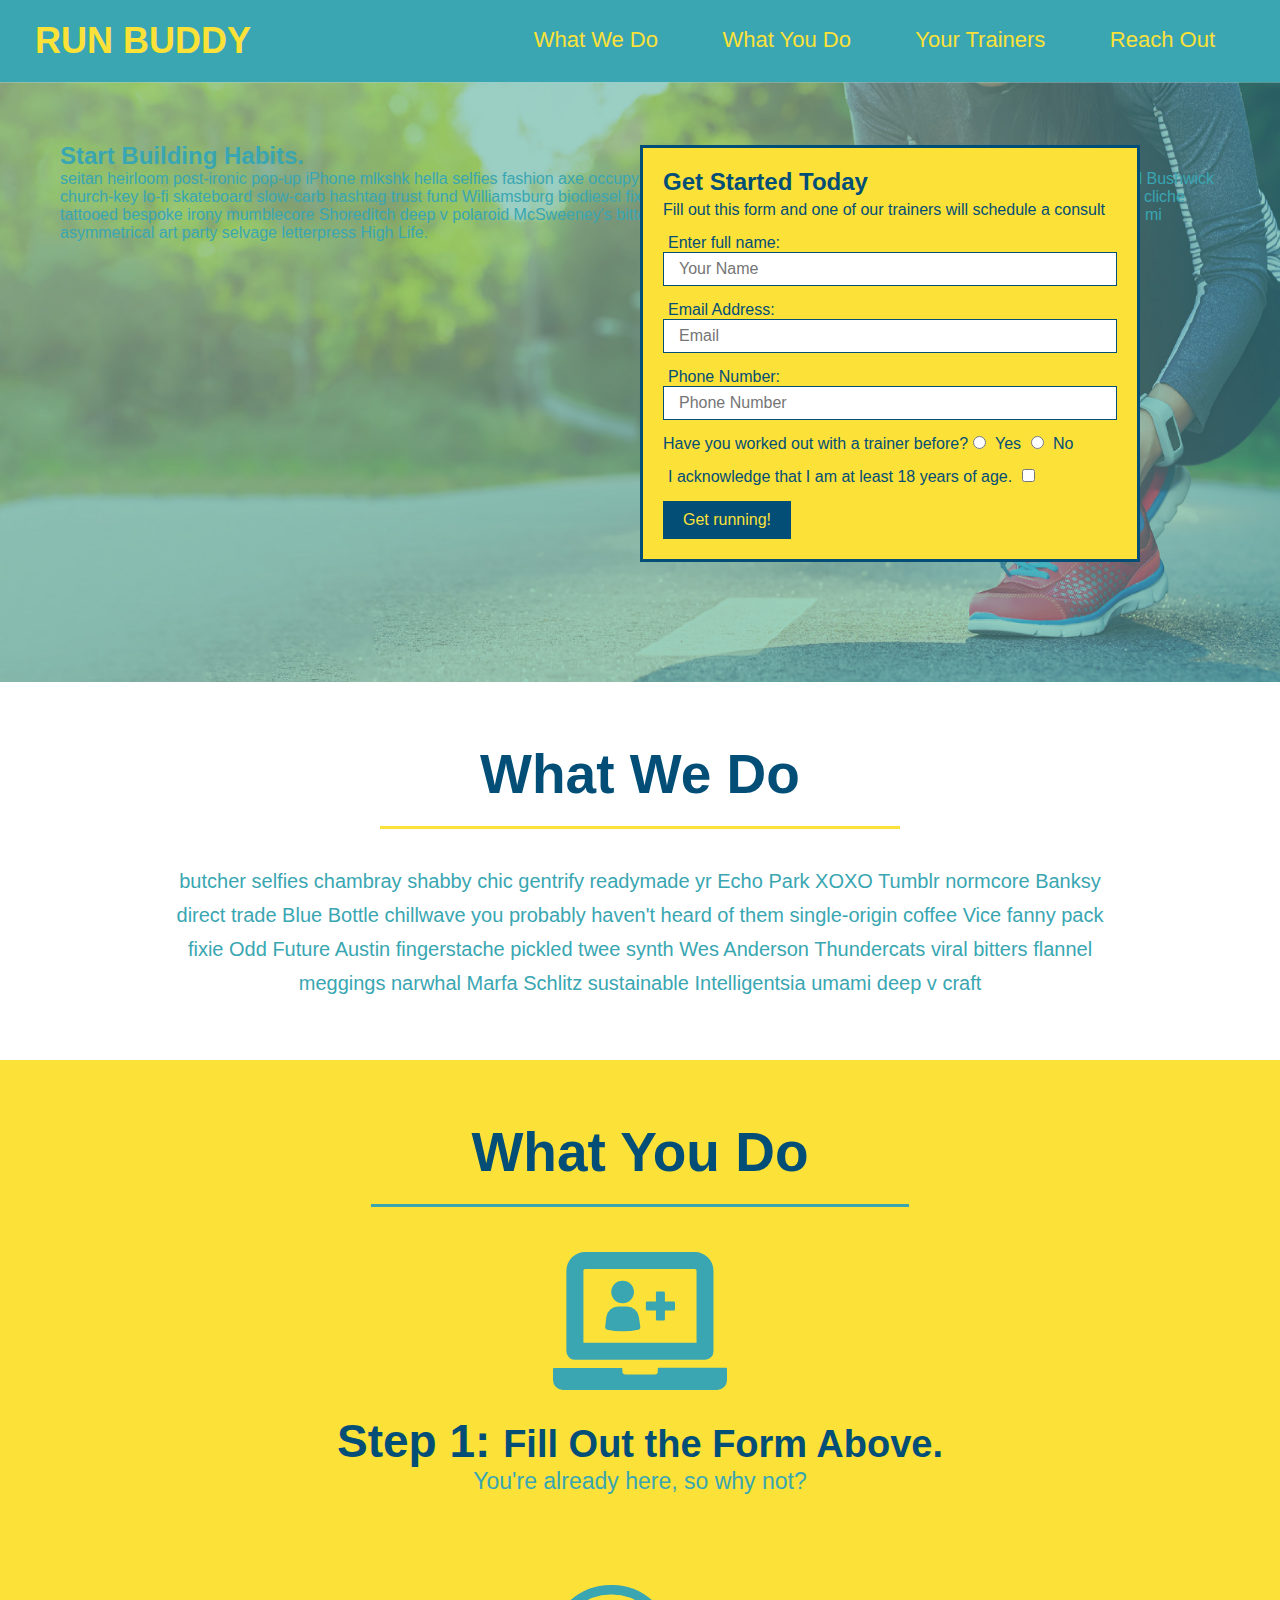
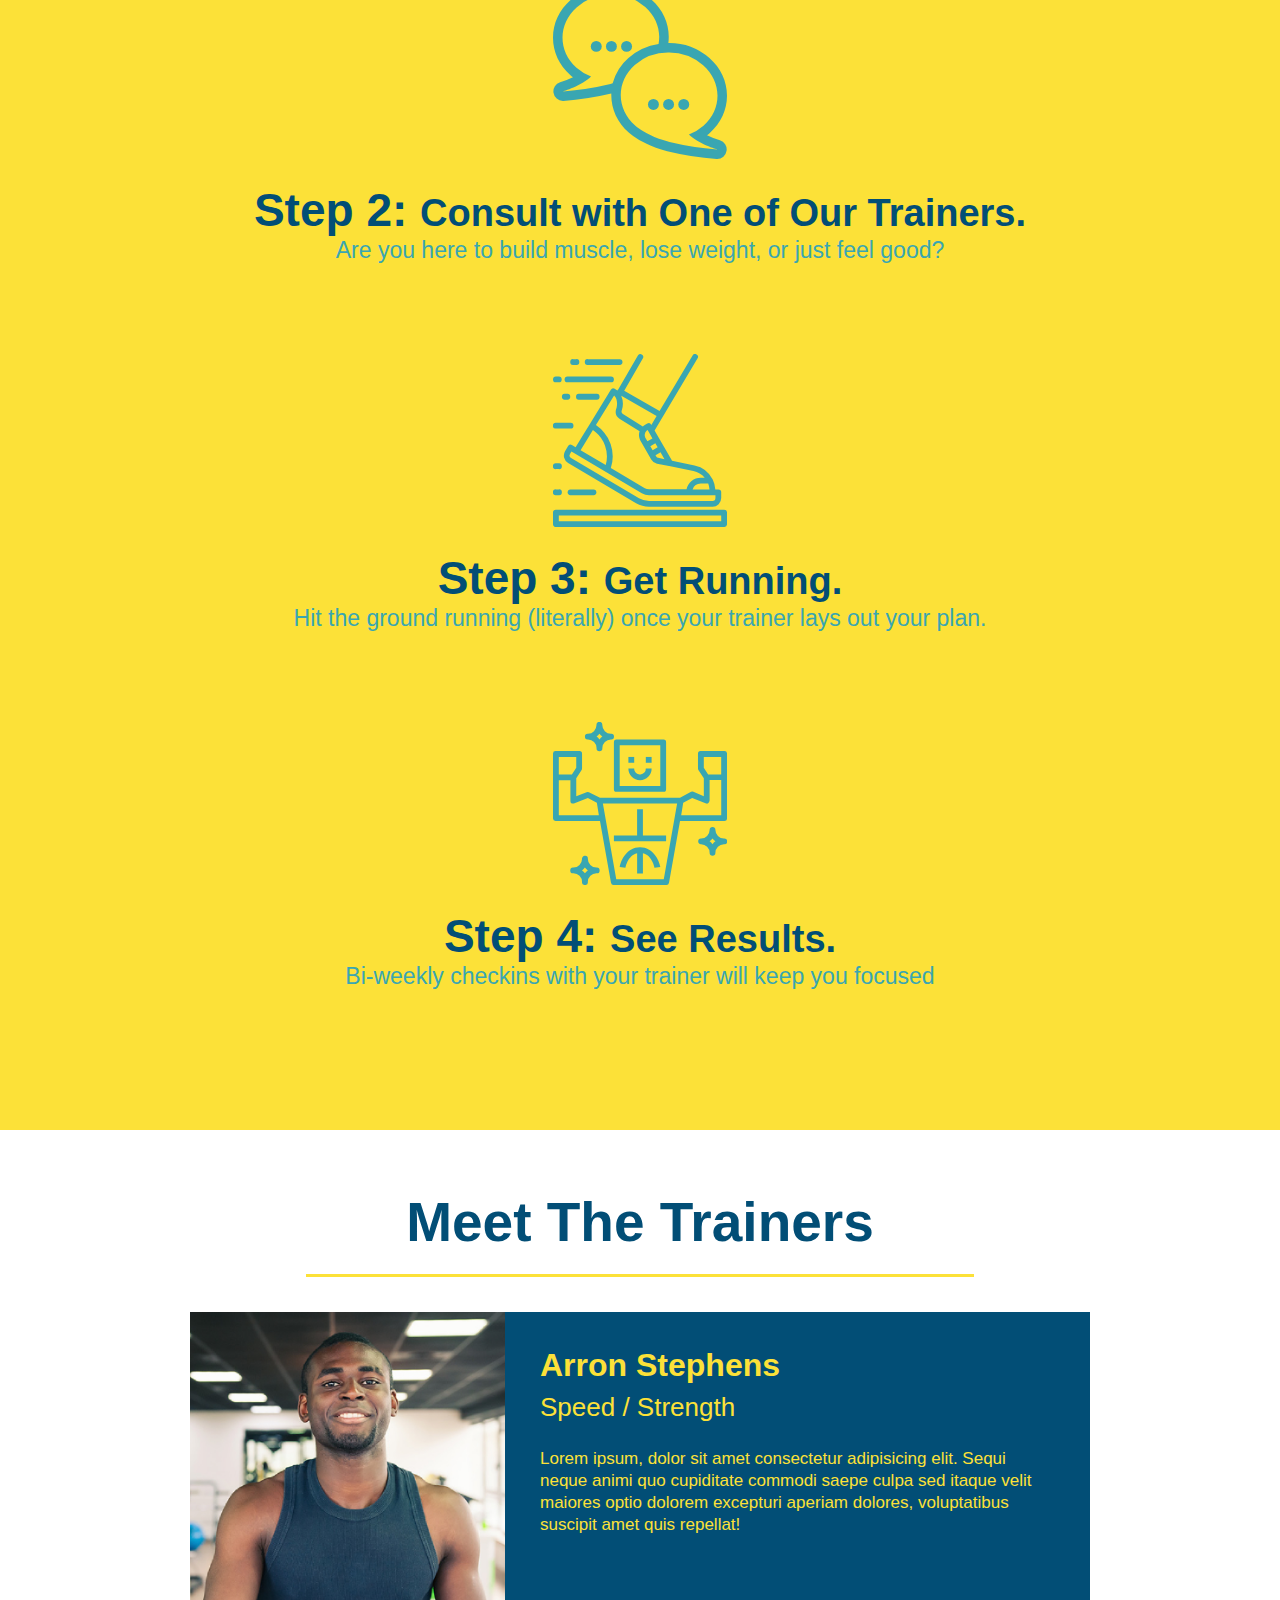
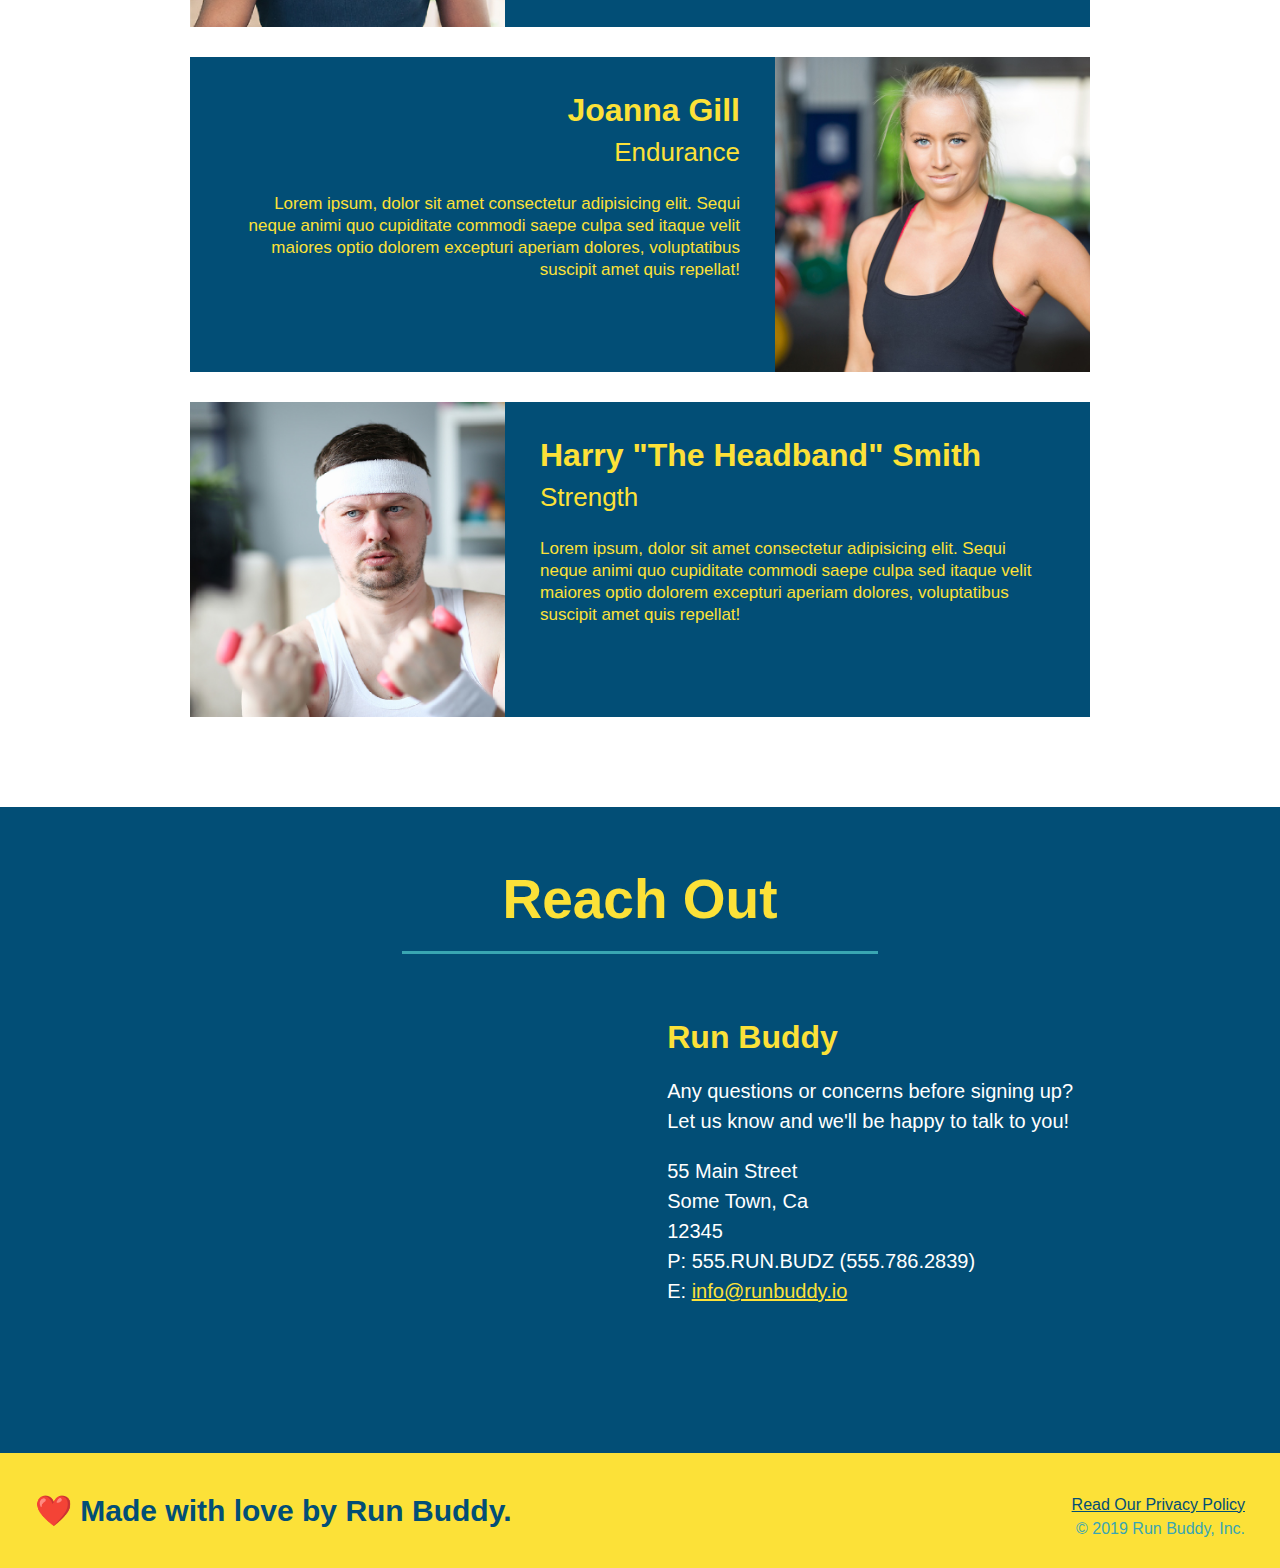
==== index.html @ dde2a74d "add content to hero, replace image" ====
<!DOCTYPE html>
<html lang="en">

<head>
  <meta charset="UTF-8" />
  <title>Run Buddy</title>
  <link rel="stylesheet" href="./assets/css/style.css" />
</head>

<body>
  <!-- navigation -->
  <header>
    <h1>
      <a href="/">
        RUN BUDDY
      </a>
    </h1>
    <nav>
      <!-- Unordered list element -->
      <ul>
        <!-- List item element-->
        <li>
          <!-- Anchor element -->
          <a href="#what-we-do">What We Do</a>
        </li>
        <li>
          <a href="#what-you-do">What You Do</a>
        </li>
        <li>
          <a href="#your-trainers">Your Trainers</a>
        </li>
        <li>
          <a href="#reach-out">Reach Out</a>
        </li>
      </ul>
    </nav>
  </header>

  <!-- hero/jumbotron -->
  <section class="hero">
    <div class="hero-form">
      <h3>Get Started Today</h3>
      <p>Fill out this form and one of our trainers will schedule a consult</p>
      <form action="">
        <label for="name">Enter full name:</label>
        <input type="text" placeholder="Your Name" name="name" id="name" class="form-input">
        <label for="email">Email Address:</label>
        <input type="email" placeholder="Email" name="email" id="email" class="form-input">
        <label for="phone">Phone Number:</label>
        <input type="tel" placeholder="Phone Number" name="phone" id="phone" class="form-input">
        <p>
          Have you worked out with a trainer before?
          <input type="radio" name="trainer-confirm" id="trainer-yes" />
          <label for="trainer-yes">Yes</label>
          <input type="radio" name="trainer-confirm" id="trainer-no" />
          <label for="trainer-no">No</label>
        </p>
        <p>
          <label for="checkbox" >
            I acknowledge that I am at least 18 years of age.
          </label>
          <input type="checkbox" name="age-confirm" id="checkbox" />
        </p>
        <button type="submit">
          Get running!
        </button>
      </form>
    </div>
    <div class="hero-cta">
      <h2>Start Building Habits.</h2>
      <p>
        seitan heirloom post-ironic pop-up iPhone mlkshk hella selfies fashion axe occupy readymade put a bird on it messenger bag Wes Anderson Schlitz plaid Bushwick church-key lo-fi skateboard slow-carb hashtag trust fund Williamsburg biodiesel fixie farm-to-table 8-bit banjo XOXO Banksy chillwave bicycle rights retro cliche tattooed bespoke irony mumblecore Shoreditch deep v polaroid McSweeney's bitters cray gentrify tofu Marfa you probably haven't heard of them yr banh mi asymmetrical art party selvage letterpress High Life.
      </p>
    </div>
  </section>

  <!-- "what we do" section -->
<section id="what-we-do" class="intro">
  <h2 class="section-title primary-border">What We Do</h2>
  <p>
    butcher selfies chambray shabby chic gentrify readymade yr Echo Park XOXO Tumblr normcore Banksy direct trade Blue Bottle chillwave you probably haven't heard of them single-origin coffee Vice fanny pack fixie Odd Future Austin fingerstache pickled twee synth Wes Anderson Thundercats viral bitters flannel meggings narwhal Marfa Schlitz sustainable Intelligentsia umami deep v craft
  </p>
</section>

<!-- "what you do" section -->
<section id="what-you-do" class="steps">
  <h2 class="section-title secondary-border">What You Do</h2> 

  <div>
    <img src="./assets/images/step-1.svg" alt="" />
    <h3>Step 1: <span>Fill Out the Form Above.</span></h3>
    <p>You're already here, so why not?</p>
  </div>

  <div>
    <img src="./assets/images/step-2.svg" alt="" />
    <h3>Step 2: <span>Consult with One of Our Trainers.</span></h3>
    <p>Are you here to build muscle, lose weight, or just feel good?</p>
  </div>
  
  <div>
    <img src="./assets/images/step-3.svg" alt="" />
    <h3>Step 3: <span>Get Running.</span></h3>
    <p>Hit the ground running (literally) once your trainer lays out your plan.</p>
  </div>
  
  <div>
    <img src="./assets/images/step-4.svg" alt="" />
    <h3>Step 4: <span>See Results.</span></h3>
    <p>Bi-weekly checkins with your trainer will keep you focused</p>
  </div>
</section>

  <!-- "meet the trainers" section -->
  <section id="your-trainers" class="trainers"> 
    <h2 class="section-title primary-border">Meet The Trainers</h2>
    <article class="trainer">
      <img src="./assets/images/trainer-1.jpg" alt="Arron Stephens in his workout clothes, ready to pump iron" />
      <div class="trainer-bio text-left">
        <h3>Arron Stephens</h3>
        <h4>Speed / Strength</h4>
        <p>
          Lorem ipsum, dolor sit amet consectetur adipisicing elit. Sequi neque animi quo cupiditate commodi saepe culpa sed
          itaque velit maiores optio dolorem excepturi aperiam dolores, voluptatibus suscipit amet quis repellat!
        </p>
      </div>
    </article>
    <article class="trainer">
      
      <div class="trainer-bio text-right">
        <h3>Joanna Gill</h3>
        <h4>Endurance</h4>
        <p>
          Lorem ipsum, dolor sit amet consectetur adipisicing elit. Sequi neque animi quo cupiditate commodi saepe culpa sed
          itaque velit maiores optio dolorem excepturi aperiam dolores, voluptatibus suscipit amet quis repellat!
        </p>
        
      </div>
      <img src="./assets/images/trainer-2.jpg" alt="Arron Stephens in his workout clothes, ready to pump iron" />
    </article>
    <article class="trainer">
      <img src="./assets/images/trainer-3.jpg" alt="Arron Stephens in his workout clothes, ready to pump iron" />
      <div class="trainer-bio text-left">
        <h3>Harry "The Headband" Smith</h3>
        <h4>Strength</h4>
        <p>
          Lorem ipsum, dolor sit amet consectetur adipisicing elit. Sequi neque animi quo cupiditate commodi saepe culpa sed
          itaque velit maiores optio dolorem excepturi aperiam dolores, voluptatibus suscipit amet quis repellat!
        </p>
      </div>
    </article>
  </section>

  <!-- "reach out" section -->
  <section id="reach-out" class="contact">
    <h2 class="section-title secondary-border">Reach Out</h2>
    <div class="contact-info">
      <iframe src="https://www.google.com/maps/embed?pb=!1m18!1m12!1m3!1d3147.1079747227936!2d-120.42364418397035!3d37.92790791110593!2m3!1f0!2f0!3f0!3m2!1i1024!2i768!4f13.1!3m3!1m2!1s0x8090c49129b6ac57%3A0xb56c7eb95a2cd8bd!2sMain%20St%2C%20California%2095327!5e0!3m2!1sen!2sus!4v1616426329495!5m2!1sen!2sus" 
      width="400" 
      height="400" 
      style="border:0;" 
      allowfullscreen="" 
      loading="lazy">
      </iframe>
      <div>
        <h3>Run Buddy</h3>
        <p>
          Any questions or concerns before signing up?
          <br />
          Let us know and we'll be happy to talk to you!
        </p>
        <address>
          55 Main Street <br/>
          Some Town, Ca <br/>
          12345<br />
          P: 555.RUN.BUDZ (555.786.2839)<br/>
          E: <a href="mailto:info@runbuddy.io">info@runbuddy.io</a>
        </address>
      </div>
    </div>
    
  </section>

  

  <!-- footer -->
  <footer>
    <h2>❤️ Made with love by Run Buddy.</h2>
    <div>
      <a href="./privacy-policy.html">Read Our Privacy Policy</a><br />
      &copy; 2019 Run Buddy, Inc.
    </div>
  </footer>
</body>

</html>
---- assets/css/style.css ----
* {
  margin: 0;
  padding: 0;
  box-sizing: border-box;
}

body {
  /* more on this crazy alphanumerical value in a minute! */
  color: #39a6b2;
  font-family: Helvetica, Arial, sans-serif;
}

/* apply styles to <header> */
header {
  padding: 20px 35px;
  background-color: #39a6b2;
}

header h1 {
  font-weight: bold;
  font-size: 36px;
  color: #fce138;
  margin: 0;
  display: inline;
}
header a {
  text-decoration: none;
  color: #fce138;
}

header nav {
  float: right;
  margin: 7px 0;
}

header nav ul li {
  display: inline;
}

header nav ul li a {
  margin: 0 30px;
  font-weight: lighter;
  font-size: 22px;
}

footer {
  background: #fce138;
  width: 100%;
  padding: 40px 35px;
}

footer h2 {
  display: inline;
  color: #024e76;
  font-size: 30px;
  margin: 0;
}

footer div {
  float: right;
  line-height: 1.5;
  text-align: right;
}

footer a {
  color: #024e76;
}

section {
  padding: 60px;
}

/* Hero Style Start */
.hero {
  background-image: url('../images/hero-bg.jpg');
  height: 600px;
  background-size: cover;
  background-position: center;
  position: relative;
}
/* Hero Style End */

.hero-form {
  border: 3px solid #024e76;
  background-color: #fce138;
  padding: 20px;
  width: 500px;
  color: #024e76;
  position: absolute;
  bottom: 120px;
  right: 140px;
}

.hero-form h3 {
  font-size: 24px;
  margin: 0;
}
.hero-form p {
  margin: 5px 0 15px 0;
}

.form-input {
  border: 1px solid #024e76;
  display: block;
  padding: 7px 15px;
  font-size: 16px;
  color: #024e76;
  width: 100%;
  margin-bottom: 15px;
}

.hero-form label {
  margin: 0 5px;
}

.hero-form button {
  color: #fce138;
  background-color: #024e76;
  border: none;
  padding: 10px 20px;
  font-size: 16px;
}

.intro {
  text-align: center;
}

.intro p {
  line-height: 1.7;
  color: #39a6b2;
  width: 80%;
  font-size: 20px;
  margin: 0 auto;
}

.steps {
  text-align: center;
  background: #fce138;
}

.steps div {
  margin-bottom: 80px;
}

.steps img {
  width: 15%;
  margin: 10px 0;
}

.steps h3 {
  color: #024e76;
  font-size: 46px;
  margin-top: 10px;
}

.steps p {
  color: #39a6b2;
  font-size: 23px;
}

.steps span {
  font-size: 38px;
}

.section-title {
  font-size: 55px;
  color: #024e76;
  margin-bottom: 35px;
  padding: 0 100px 20px 100px;
  display: inline-block;
  border-bottom: 3px solid;
}

.primary-border {
  border-color: #fce138;
}

.secondary-border {
  border-color: #39a6b2;
}

.trainers {
  text-align: center;
}

.trainer {
  width: 900px;
  margin: 0 auto 30px auto;
  background: #024e76;
  color: #fce138;
  overflow: auto;
}

.trainer img {
  width: 35%;
  float: left;
}

.trainer-bio {
  padding: 35px;
  float: left;
  width: 65%;
}

.trainer-bio h3 {
  font-size: 32px;
  margin-bottom: 8px;
}

.trainer-bio h4 {
  font-weight: lighter;
  font-size: 26px;
  margin-bottom: 25px;
}

.trainer-bio p {
  font-size: 17px;
  line-height: 1.3;
}

.text-left {
  text-align: left;
}

.text-right {
  text-align: right;
}

/* REACH OUT STYLES START */
.contact {
  text-align: center;
  background: #024e76;
}

.contact h2 {
  color: #fce138;
}

.contact-info iframe {
  width: 400px;
  height: 400px;
}

.contact-info div {
  width: 410px;
  display: inline-block;
  vertical-align: top;
  text-align: left;
  margin: 30px 0 0 60px;
  color: white;
}

.contact-info h3 {
  color: #fce138;
  font-size: 32px;
}

.contact-info p,
.contact-info address {
  margin: 20px 0;
  line-height: 1.5;
  font-size: 20px;
  font-style: normal;
}

.contact-info a {
  color: #fce138;
}

/* REACH OUT STYLES END */
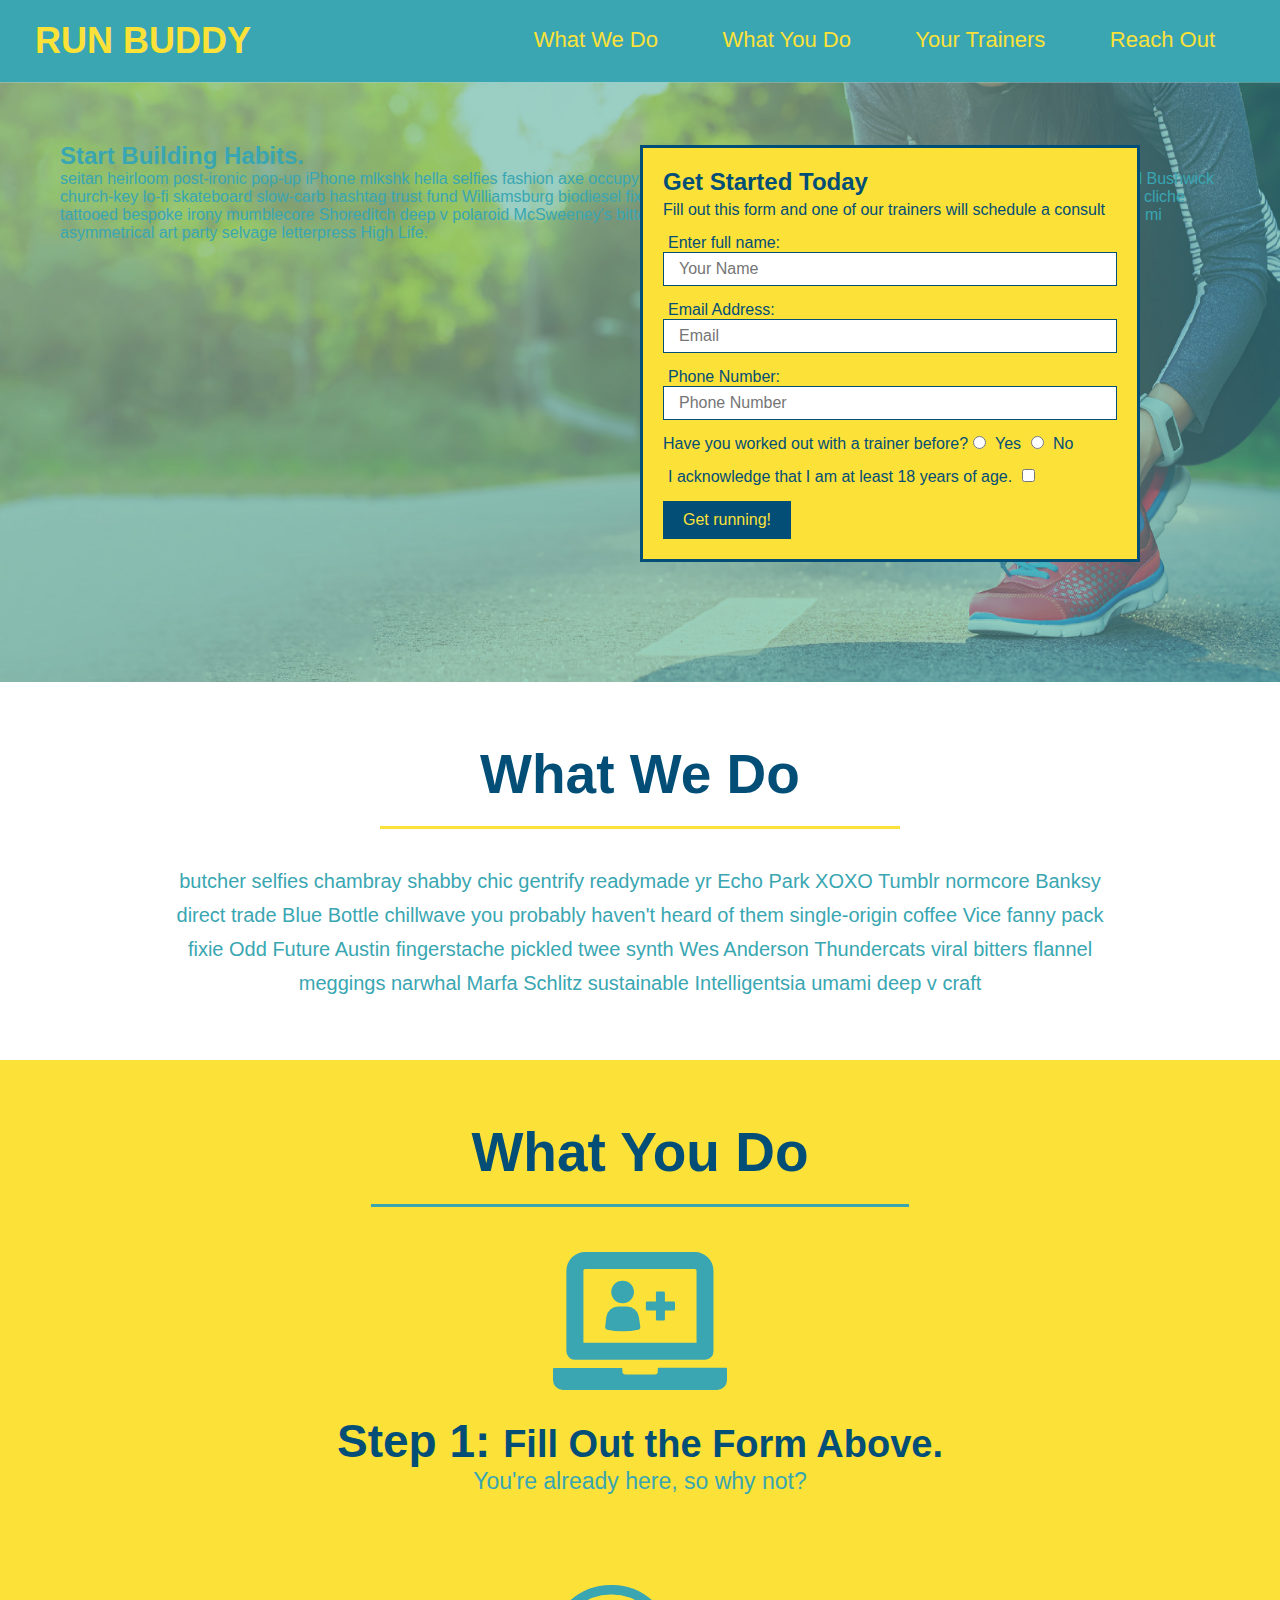
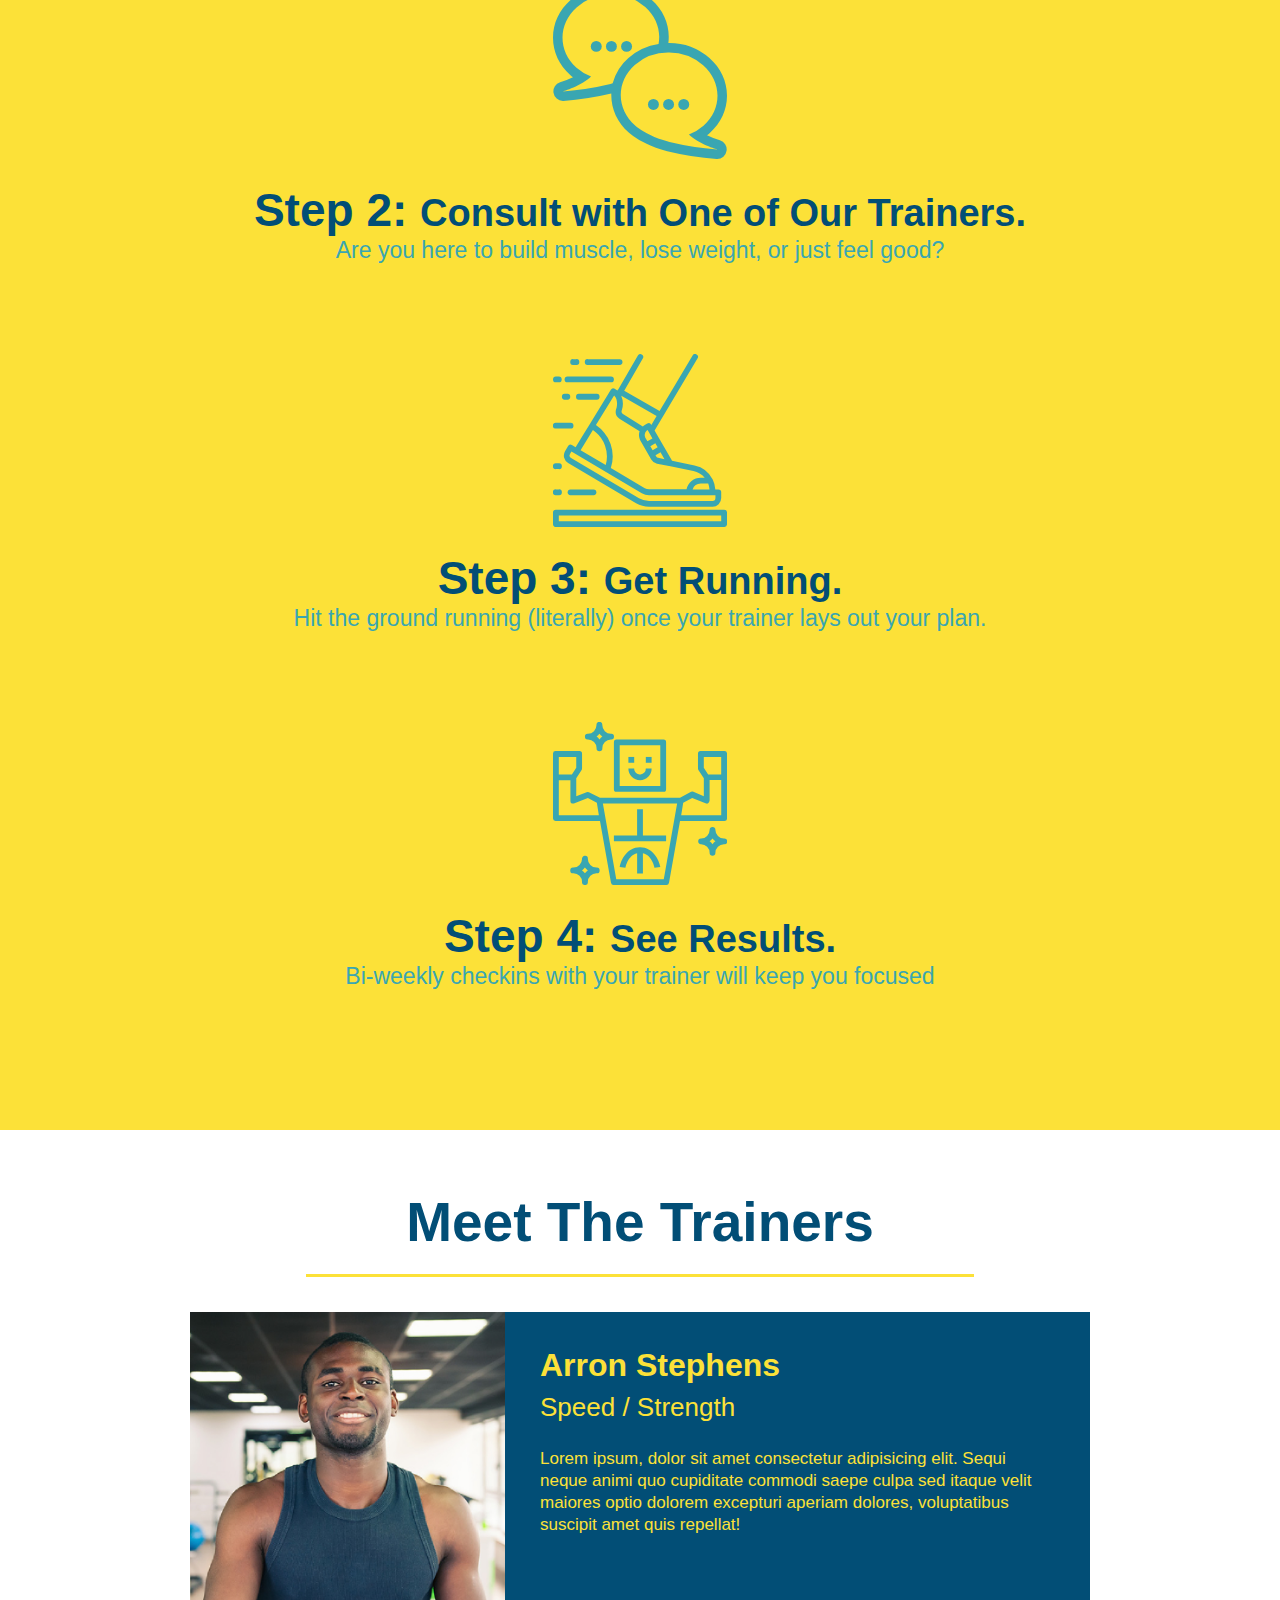
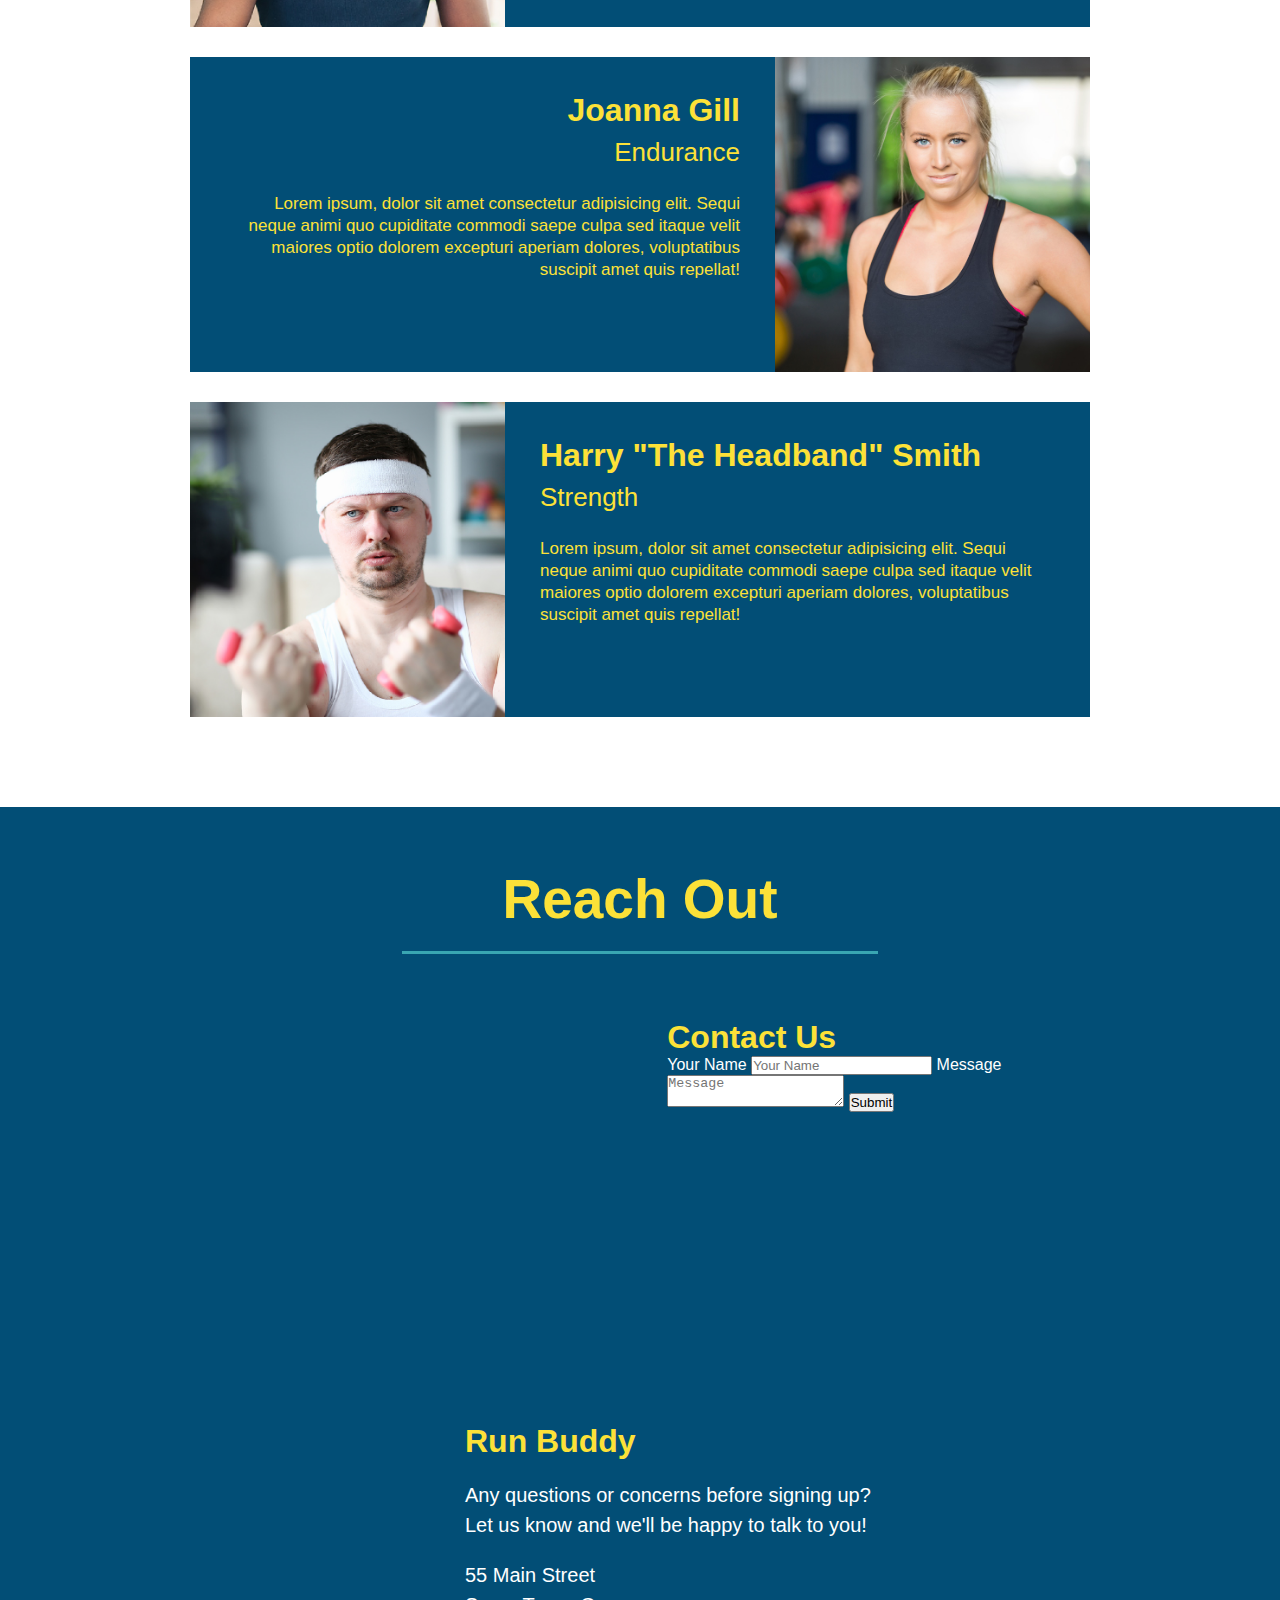
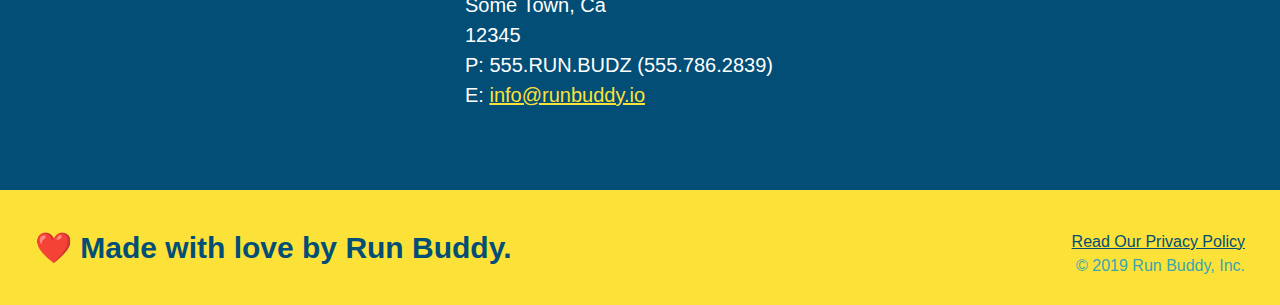
==== commit 45992ffb: "add contact form" ====
--- a/index.html
+++ b/index.html
@@ -162,6 +162,18 @@
       allowfullscreen="" 
       loading="lazy">
       </iframe>
+      <div class="contact-form">
+        <h3>Contact Us</h3>
+        <form>
+           <label for="contact-name">Your Name</label>
+           <input type="text" id="contact-name" placeholder="Your Name" />
+      
+           <label for="contact-message">Message</label>
+           <textarea id="contact-message" placeholder="Message"></textarea>
+      
+           <button type="submit">Submit</button>
+          </form>
+      </div>
       <div>
         <h3>Run Buddy</h3>
         <p>
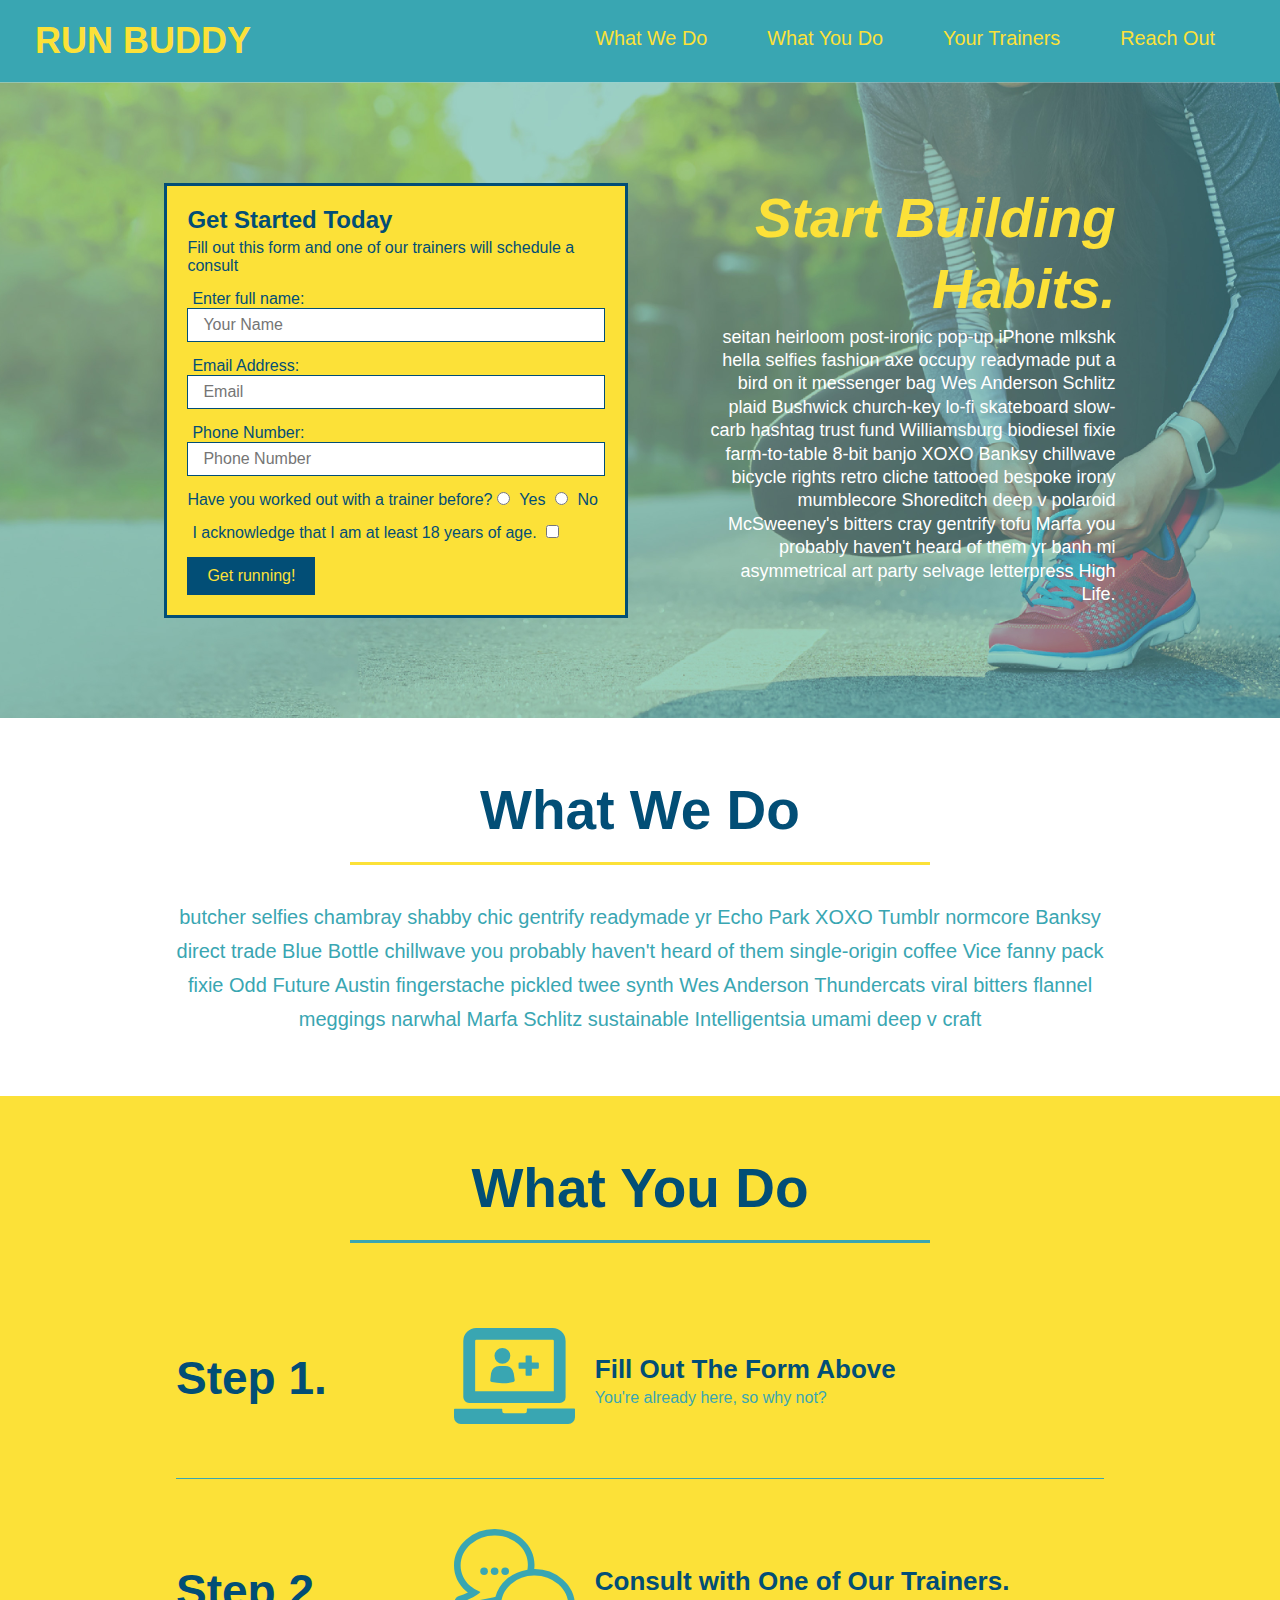
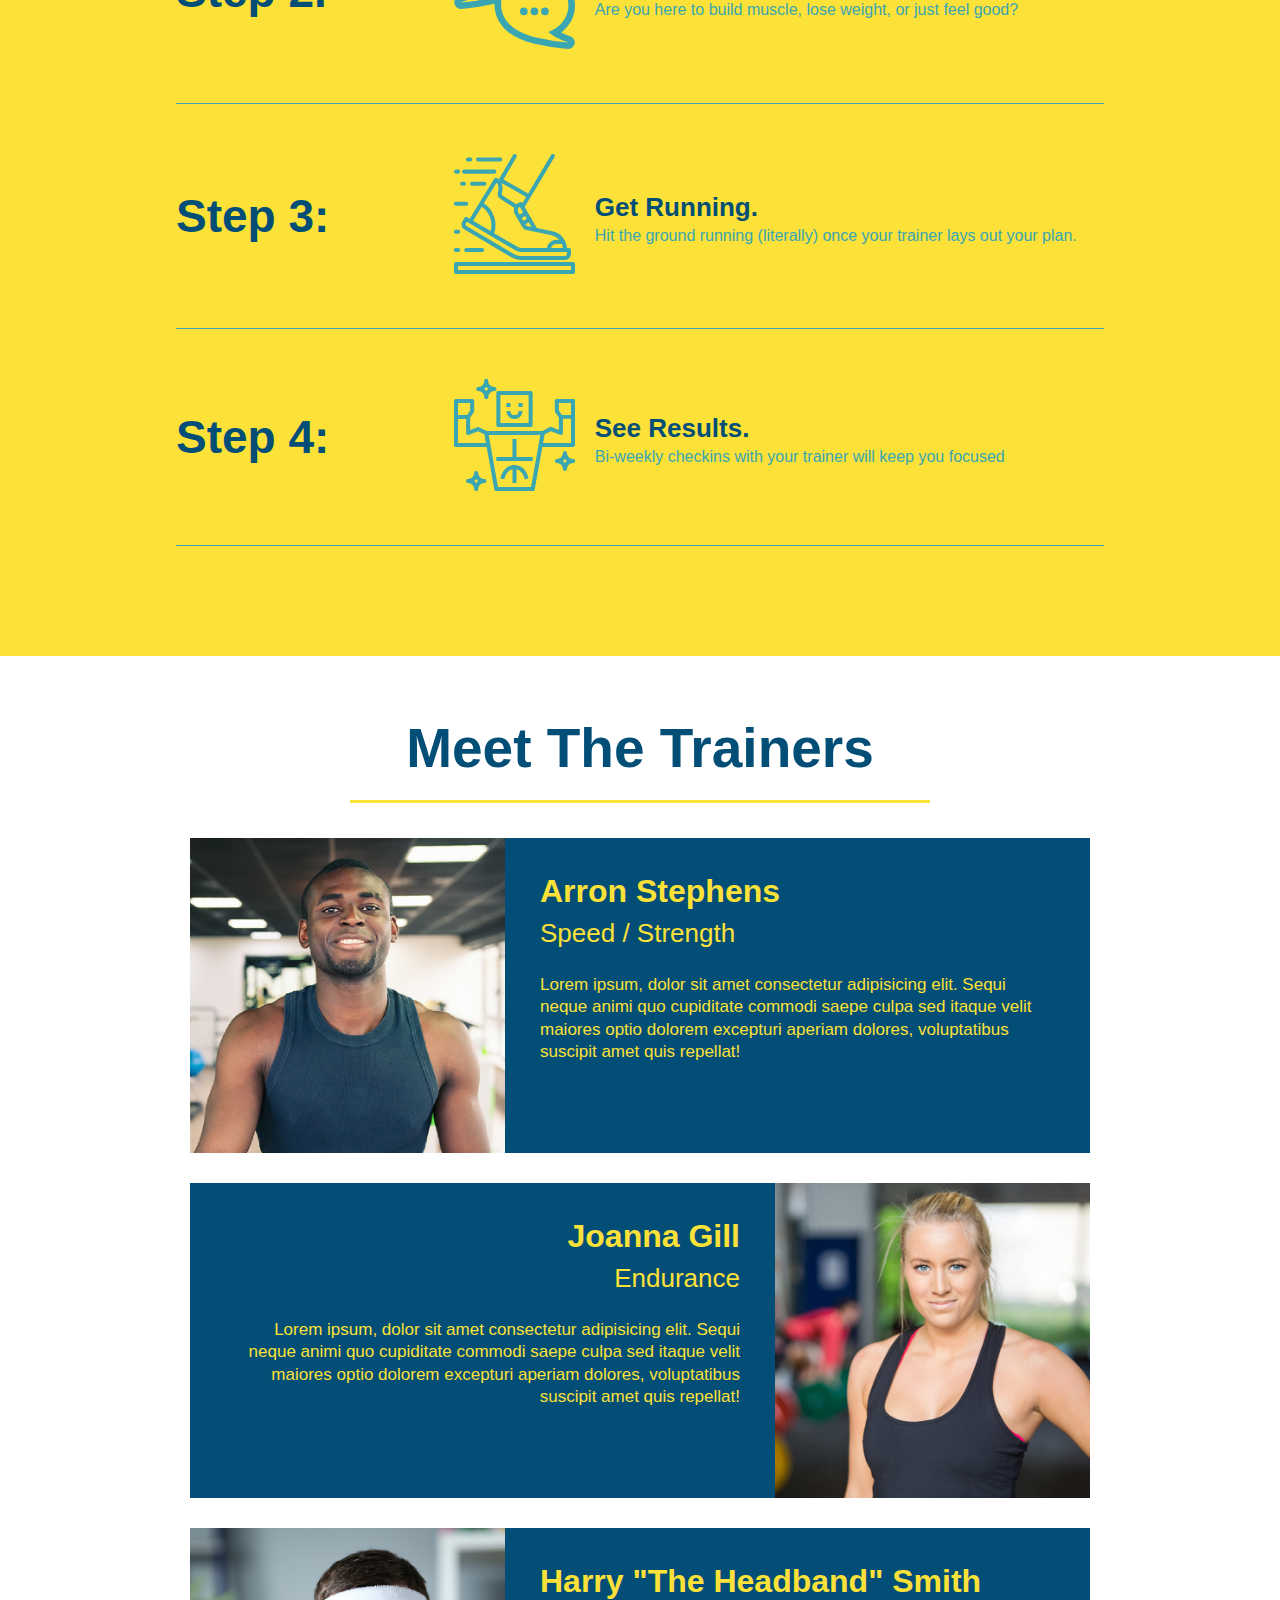
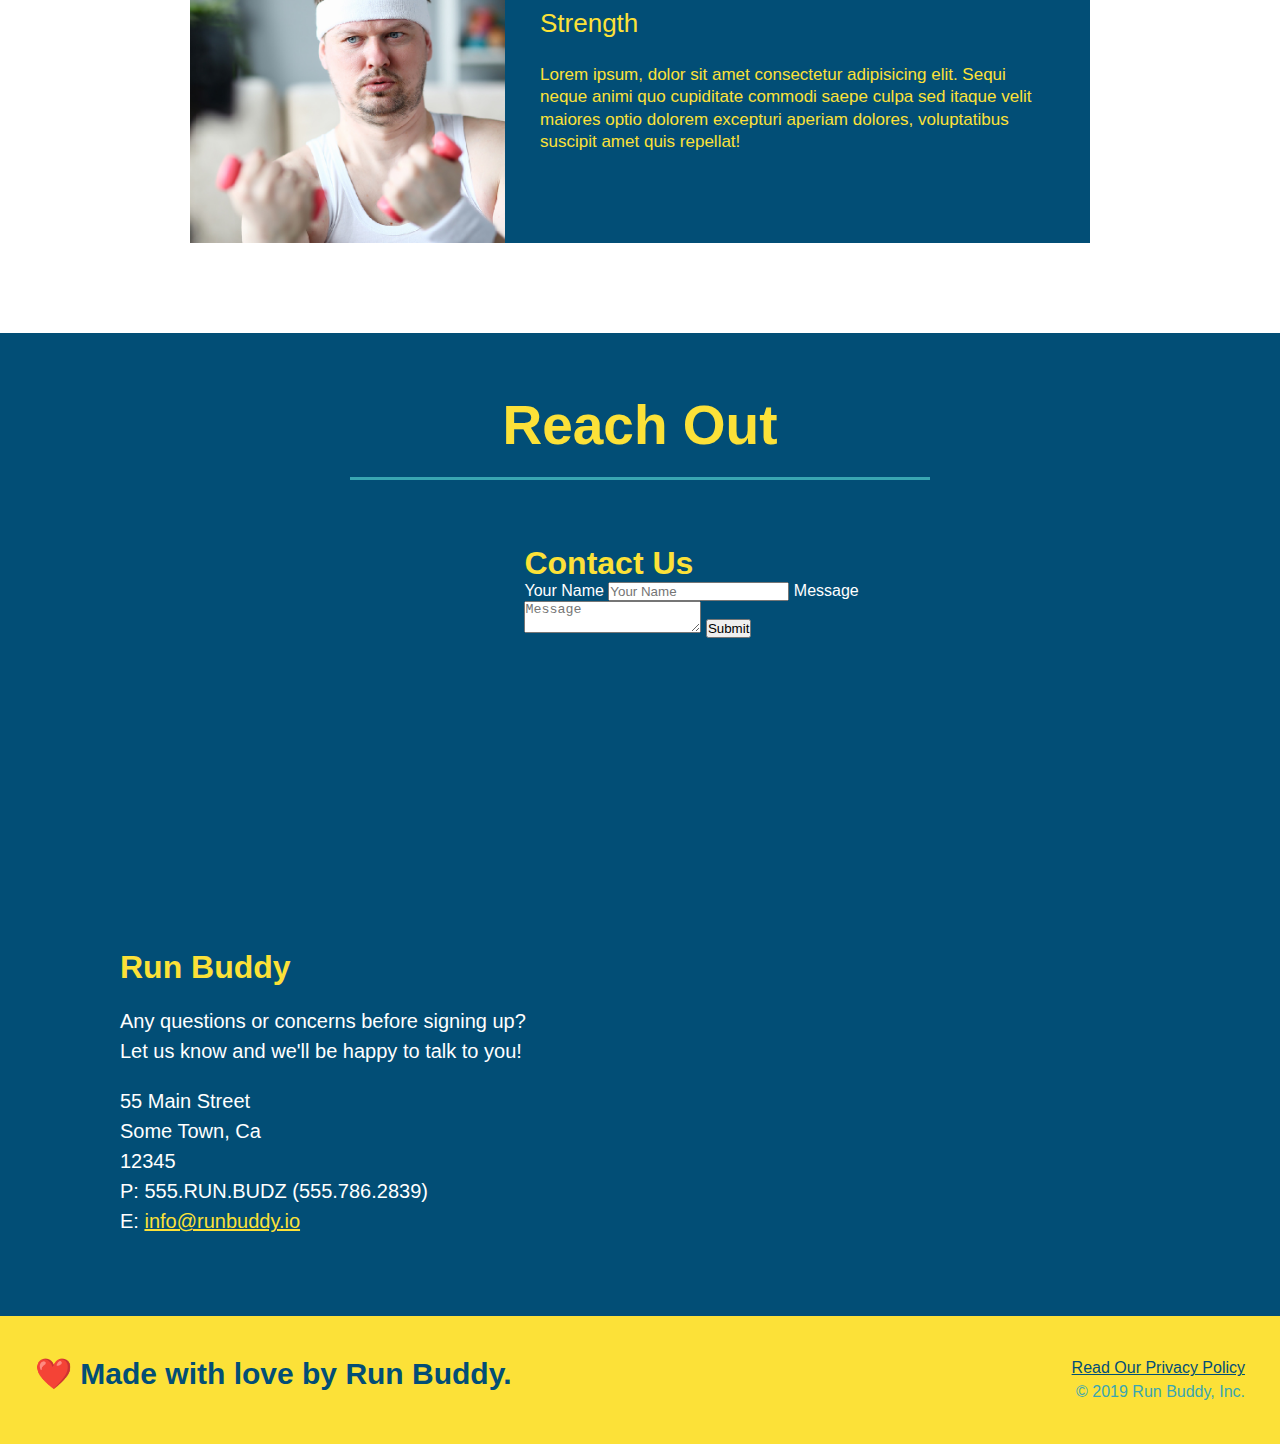
==== commit 4e10c792: "add flexbox to the steps" ====
--- a/index.html
+++ b/index.html
@@ -76,44 +76,84 @@
 
   <!-- "what we do" section -->
 <section id="what-we-do" class="intro">
-  <h2 class="section-title primary-border">What We Do</h2>
-  <p>
-    butcher selfies chambray shabby chic gentrify readymade yr Echo Park XOXO Tumblr normcore Banksy direct trade Blue Bottle chillwave you probably haven't heard of them single-origin coffee Vice fanny pack fixie Odd Future Austin fingerstache pickled twee synth Wes Anderson Thundercats viral bitters flannel meggings narwhal Marfa Schlitz sustainable Intelligentsia umami deep v craft
-  </p>
+  <div class="flex-row">
+    <h2 class="section-title primary-border">
+      What We Do
+    </h2>
+  </div>
+  <div class="flex-row">
+    <p>
+      butcher selfies chambray shabby chic gentrify readymade yr Echo Park XOXO Tumblr normcore Banksy direct trade Blue Bottle chillwave you probably haven't heard of them single-origin coffee Vice fanny pack fixie Odd Future Austin fingerstache pickled twee synth Wes Anderson Thundercats viral bitters flannel meggings narwhal Marfa Schlitz sustainable Intelligentsia umami deep v craft
+    </p>
+  </div>
 </section>
 
 <!-- "what you do" section -->
 <section id="what-you-do" class="steps">
-  <h2 class="section-title secondary-border">What You Do</h2> 
-
-  <div>
-    <img src="./assets/images/step-1.svg" alt="" />
-    <h3>Step 1: <span>Fill Out the Form Above.</span></h3>
-    <p>You're already here, so why not?</p>
-  </div>
-
-  <div>
-    <img src="./assets/images/step-2.svg" alt="" />
-    <h3>Step 2: <span>Consult with One of Our Trainers.</span></h3>
-    <p>Are you here to build muscle, lose weight, or just feel good?</p>
+  <div class="flex-row">
+      <h2 class="section-title secondary-border">What You Do</h2> 
+  </div>
+
+  <div class="step">
+    <h3>Step 1.</h3>
+    <div class="step-info">
+      <div class="step-img">
+        <img src="./assets/images/step-1.svg" alt="" />
+      </div>
+      <div class="step-text">
+        <h4>Fill Out The Form Above</h4>
+        <p>You're already here, so why not?</p>
+      </div>
+    </div>
+  </div>
+
+  <div class="step">
+    <h3>Step 2.</h3>
+    <div class="step-info">
+      <div class="step-img">
+        <img src="./assets/images/step-2.svg" alt="" />
+      </div>
+      <div class="step-text">
+        <h4>Consult with One of Our Trainers.</h4>
+        <p>Are you here to build muscle, lose weight, or just feel good?</p>
+      </div>
+    </div>
+  </div>
+
+  <div class="step">
+    <h3>Step 3:</h3>
+    <div class="step-info">
+      <div class="step-img">
+        <img src="./assets/images/step-3.svg" alt="" />
+      </div>
+      <div class="step-text">
+        <h4>Get Running.</h4>
+        <p>Hit the ground running (literally) once your trainer lays out your plan.</p>
+      </div>
+    </div>
+  </div>
+
+  <div class="step">
+    <h3>Step 4:</h3>
+    <div class="step-info">
+      <div class="step-img">
+        <img src="./assets/images/step-4.svg" alt="" />
+      </div>
+      <div class="step-text">
+        <h4>See Results.</h4>
+        <p>Bi-weekly checkins with your trainer will keep you focused</p>
+      </div>
+    </div>
   </div>
   
-  <div>
-    <img src="./assets/images/step-3.svg" alt="" />
-    <h3>Step 3: <span>Get Running.</span></h3>
-    <p>Hit the ground running (literally) once your trainer lays out your plan.</p>
-  </div>
   
-  <div>
-    <img src="./assets/images/step-4.svg" alt="" />
-    <h3>Step 4: <span>See Results.</span></h3>
-    <p>Bi-weekly checkins with your trainer will keep you focused</p>
-  </div>
 </section>
 
   <!-- "meet the trainers" section -->
-  <section id="your-trainers" class="trainers"> 
-    <h2 class="section-title primary-border">Meet The Trainers</h2>
+  <section id="your-trainers" class="trainers">
+    <div class="flex-row"> 
+         <h2 class="section-title primary-border">Meet The Trainers</h2>
+    </div>
     <article class="trainer">
       <img src="./assets/images/trainer-1.jpg" alt="Arron Stephens in his workout clothes, ready to pump iron" />
       <div class="trainer-bio text-left">
@@ -153,7 +193,9 @@
 
   <!-- "reach out" section -->
   <section id="reach-out" class="contact">
-    <h2 class="section-title secondary-border">Reach Out</h2>
+    <div class="flex-row">
+          <h2 class="section-title secondary-border">Reach Out</h2>
+    </div>
     <div class="contact-info">
       <iframe src="https://www.google.com/maps/embed?pb=!1m18!1m12!1m3!1d3147.1079747227936!2d-120.42364418397035!3d37.92790791110593!2m3!1f0!2f0!3f0!3m2!1i1024!2i768!4f13.1!3m3!1m2!1s0x8090c49129b6ac57%3A0xb56c7eb95a2cd8bd!2sMain%20St%2C%20California%2095327!5e0!3m2!1sen!2sus!4v1616426329495!5m2!1sen!2sus" 
       width="400" 
--- a/assets/css/style.css
+++ b/assets/css/style.css
@@ -14,6 +14,9 @@
 header {
   padding: 20px 35px;
   background-color: #39a6b2;
+  display: flex;
+  justify-content: space-between;
+  flex-wrap: wrap;
 }
 
 header h1 {
@@ -21,7 +24,7 @@
   font-size: 36px;
   color: #fce138;
   margin: 0;
-  display: inline;
+  
 }
 header a {
   text-decoration: none;
@@ -29,35 +32,41 @@
 }
 
 header nav {
-  float: right;
   margin: 7px 0;
 }
 
-header nav ul li {
-  display: inline;
+header nav ul {
+  display: flex;
+  flex-wrap: wrap;
+  justify-content: space-between;
+  align-items: center;
+  list-style: none;
 }
 
 header nav ul li a {
   margin: 0 30px;
   font-weight: lighter;
-  font-size: 22px;
+  font-size: 1.55vw;
 }
 
 footer {
   background: #fce138;
   width: 100%;
   padding: 40px 35px;
+  display: flex;
+  justify-content: space-between;
+  flex-wrap: wrap;
 }
 
 footer h2 {
-  display: inline;
+  
   color: #024e76;
   font-size: 30px;
   margin: 0;
 }
 
 footer div {
-  float: right;
+  
   line-height: 1.5;
   text-align: right;
 }
@@ -73,22 +82,36 @@
 /* Hero Style Start */
 .hero {
   background-image: url('../images/hero-bg.jpg');
-  height: 600px;
   background-size: cover;
   background-position: center;
-  position: relative;
+  display: flex;
+  justify-content: center;
+  flex-wrap: wrap;
 }
 /* Hero Style End */
+
+.hero-cta {
+  width: 35%;
+  text-align: right;
+  margin: 3.5%;
+  color: #fff;
+  font-size: 18px;
+  line-height: 1.3;
+}
+
+.hero-cta h2 {
+  font-style: italic;
+  font-size: 55px;
+  color: #fce138;
+}
 
 .hero-form {
   border: 3px solid #024e76;
   background-color: #fce138;
   padding: 20px;
-  width: 500px;
-  color: #024e76;
-  position: absolute;
-  bottom: 120px;
-  right: 140px;
+  width: 40%;
+  color: #024e76;
+  margin: 3.5%;
 }
 
 .hero-form h3 {
@@ -122,7 +145,7 @@
 }
 
 .intro {
-  text-align: center;
+  
 }
 
 .intro p {
@@ -131,44 +154,78 @@
   width: 80%;
   font-size: 20px;
   margin: 0 auto;
+  text-align: center;
 }
 
 .steps {
-  text-align: center;
+  
   background: #fce138;
 }
 
+.step {
+  margin: 50px auto;
+  padding-bottom: 50px;
+  width: 80%;
+  border-bottom: 1px solid #39a6b2;
+  display: flex;
+  flex-wrap: wrap;
+  align-items: center;
+  justify-content: space-between;
+}
+
 .steps div {
-  margin-bottom: 80px;
-}
-
-.steps img {
-  width: 15%;
-  margin: 10px 0;
-}
-
-.steps h3 {
+  
+}
+
+.step-img {
+  flex: 1 12%;
+  margin-right: 20px;
+}
+
+.step-img img {
+  max-width: 100%;
+}
+
+.step h3 {
   color: #024e76;
   font-size: 46px;
-  margin-top: 10px;
-}
-
-.steps p {
+  flex: 1 30%;
+}
+
+.step-info {
+  flex: 2 70%;
+  display: flex;
+  flex-wrap: wrap;
+  align-items: center;
+}
+
+.step-text {
+  flex: 12;
+}
+
+.steps-text p {
   color: #39a6b2;
-  font-size: 23px;
+  font-size: 18px;
+}
+
+.step-text h4 {
+  font-size: 26px;
+  line-height: 1.5;
+  color: #024e76;
 }
 
 .steps span {
-  font-size: 38px;
+  
 }
 
 .section-title {
   font-size: 55px;
   color: #024e76;
-  margin-bottom: 35px;
-  padding: 0 100px 20px 100px;
-  display: inline-block;
   border-bottom: 3px solid;
+  padding-bottom: 20px;
+  text-align: center;
+  margin: 0 auto 35px auto;
+  width: 50%;
 }
 
 .primary-border {
@@ -180,7 +237,7 @@
 }
 
 .trainers {
-  text-align: center;
+  
 }
 
 .trainer {
@@ -228,7 +285,7 @@
 
 /* REACH OUT STYLES START */
 .contact {
-  text-align: center;
+  
   background: #024e76;
 }
 
@@ -267,4 +324,7 @@
   color: #fce138;
 }
 
+.flex-row {
+  display: flex;
+}
 /* REACH OUT STYLES END */
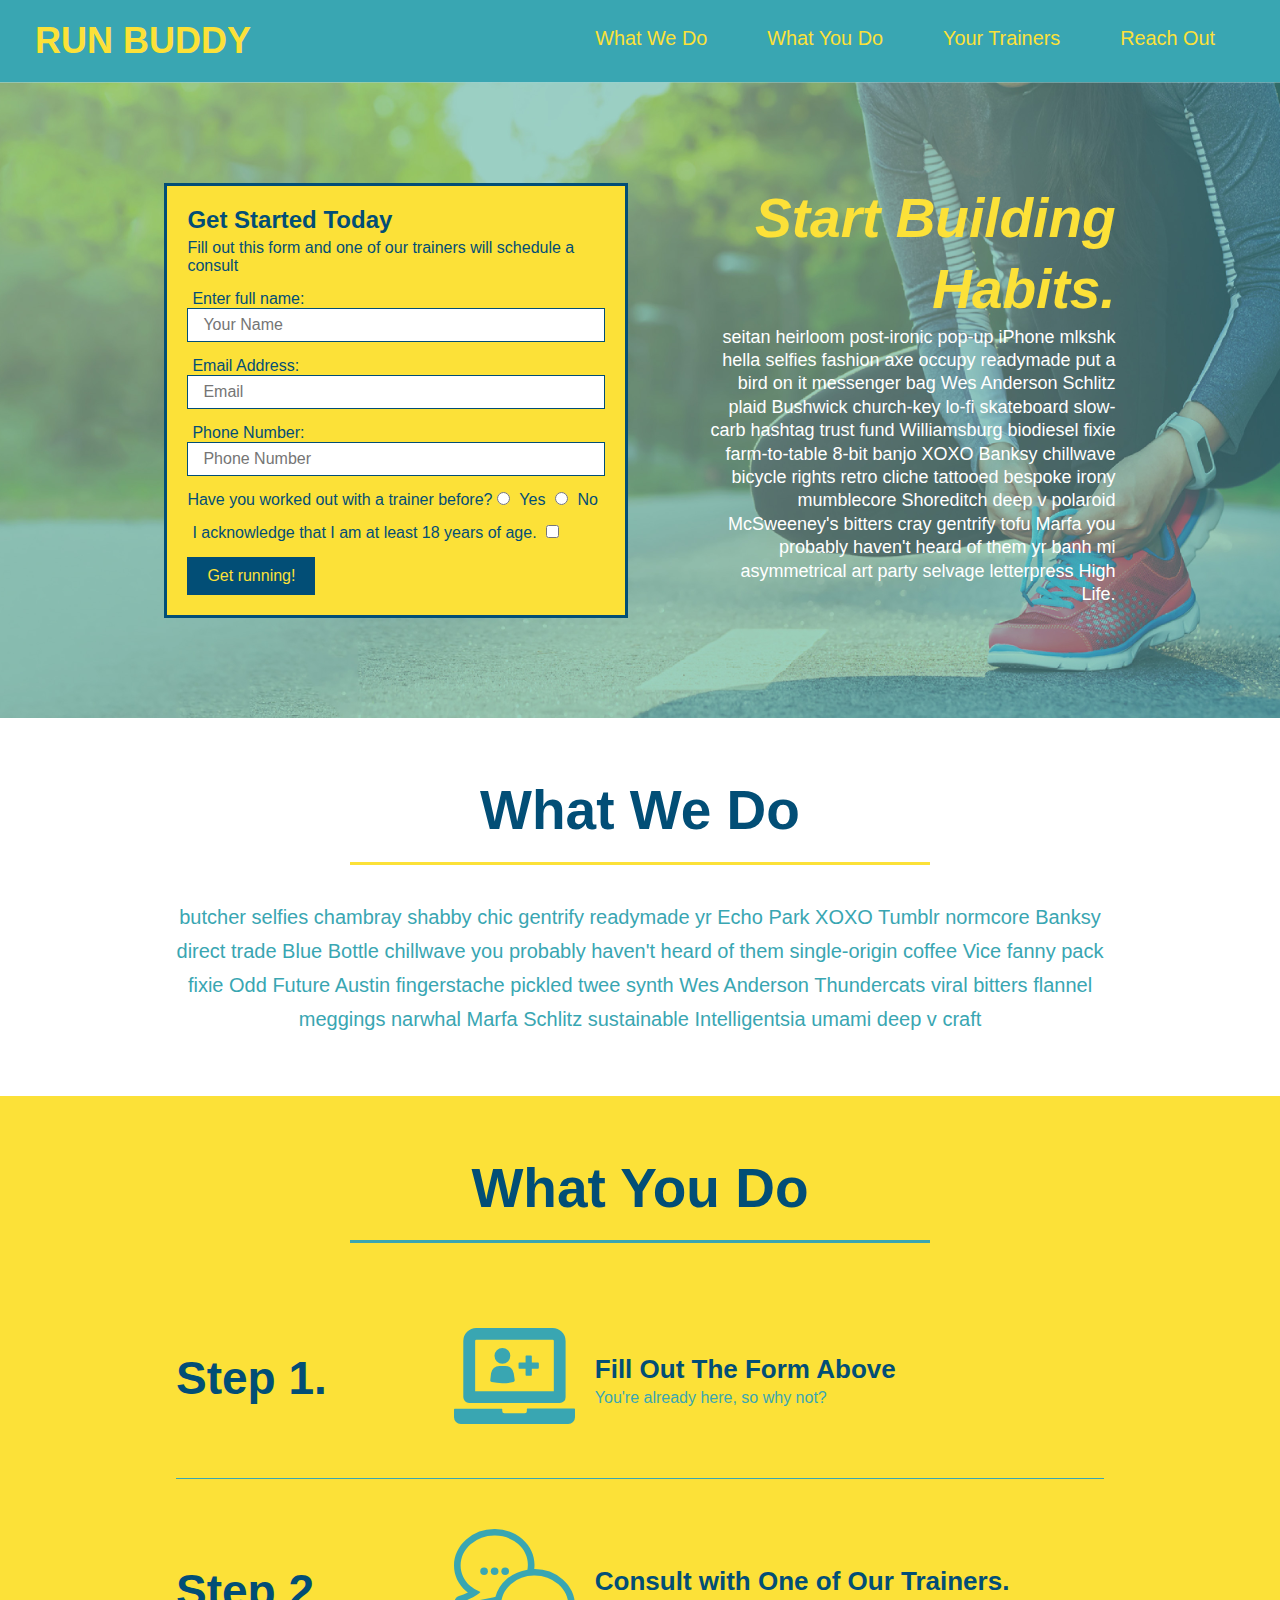
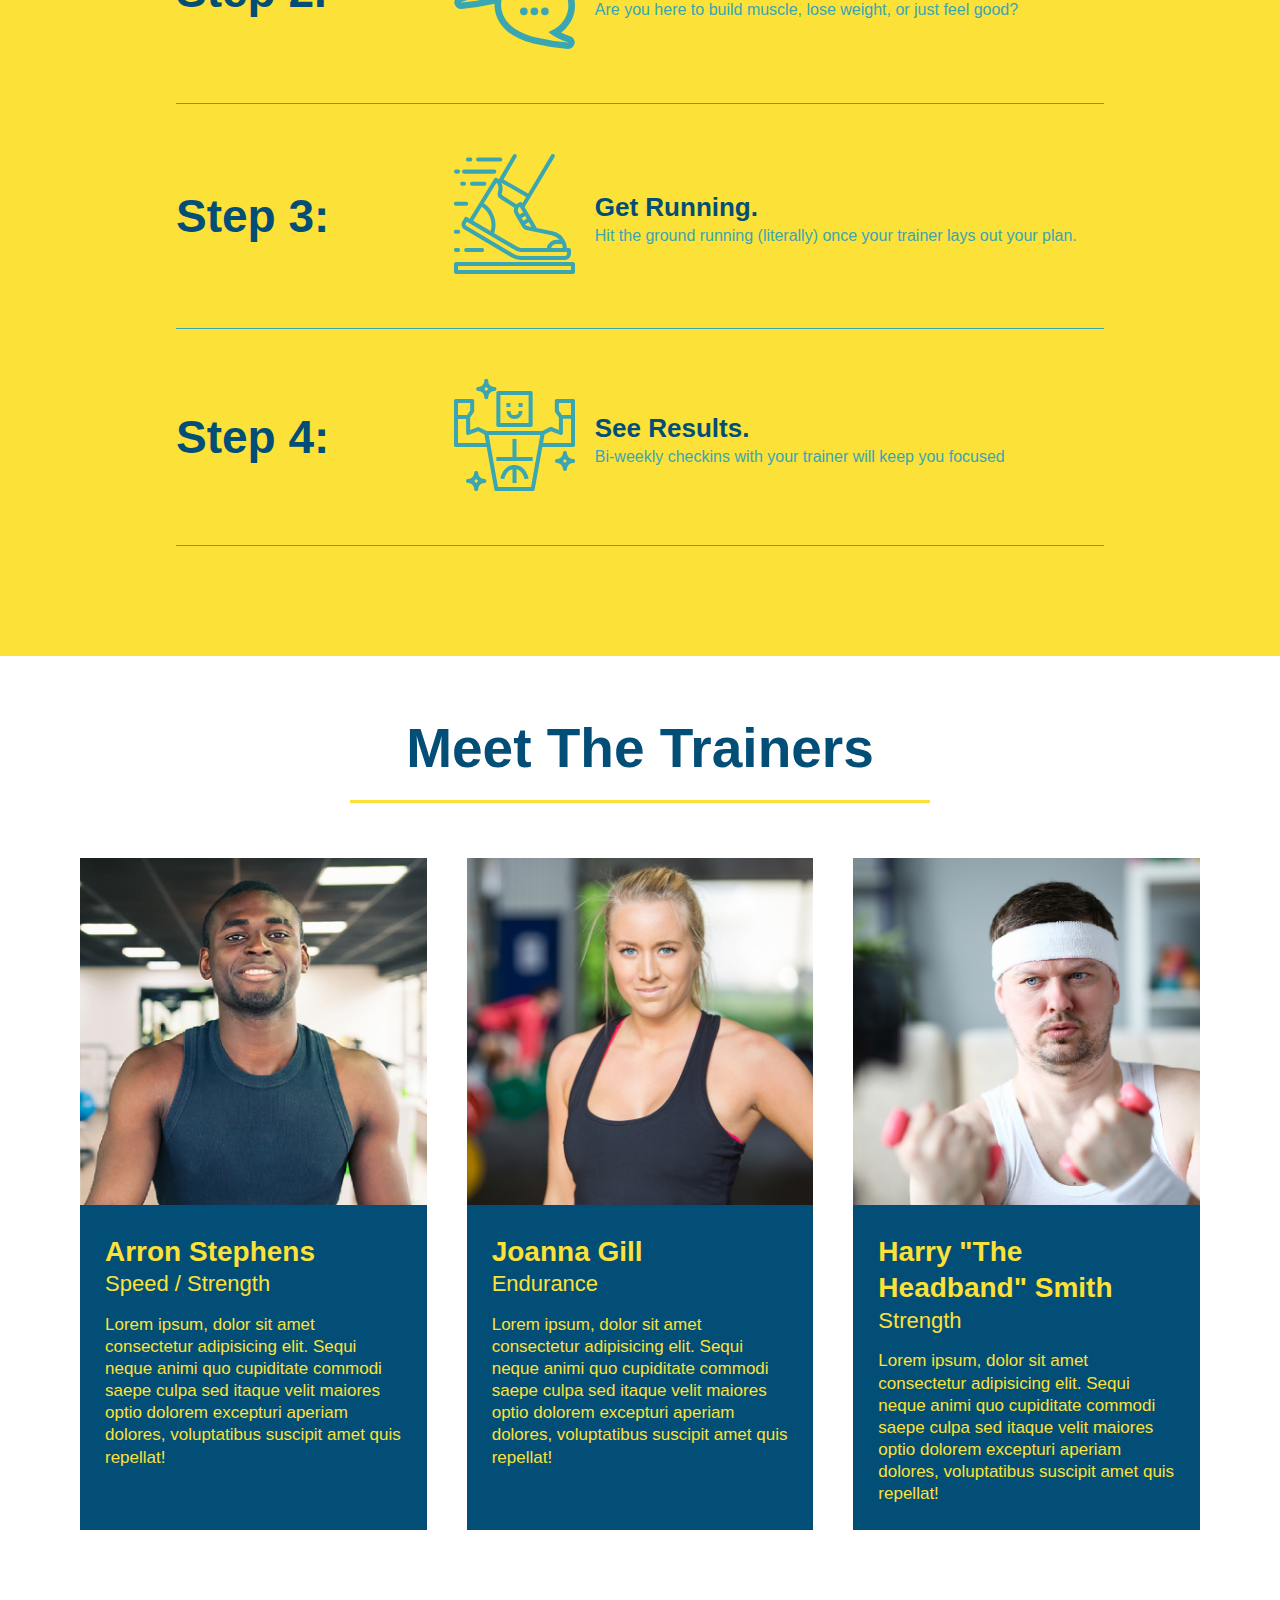
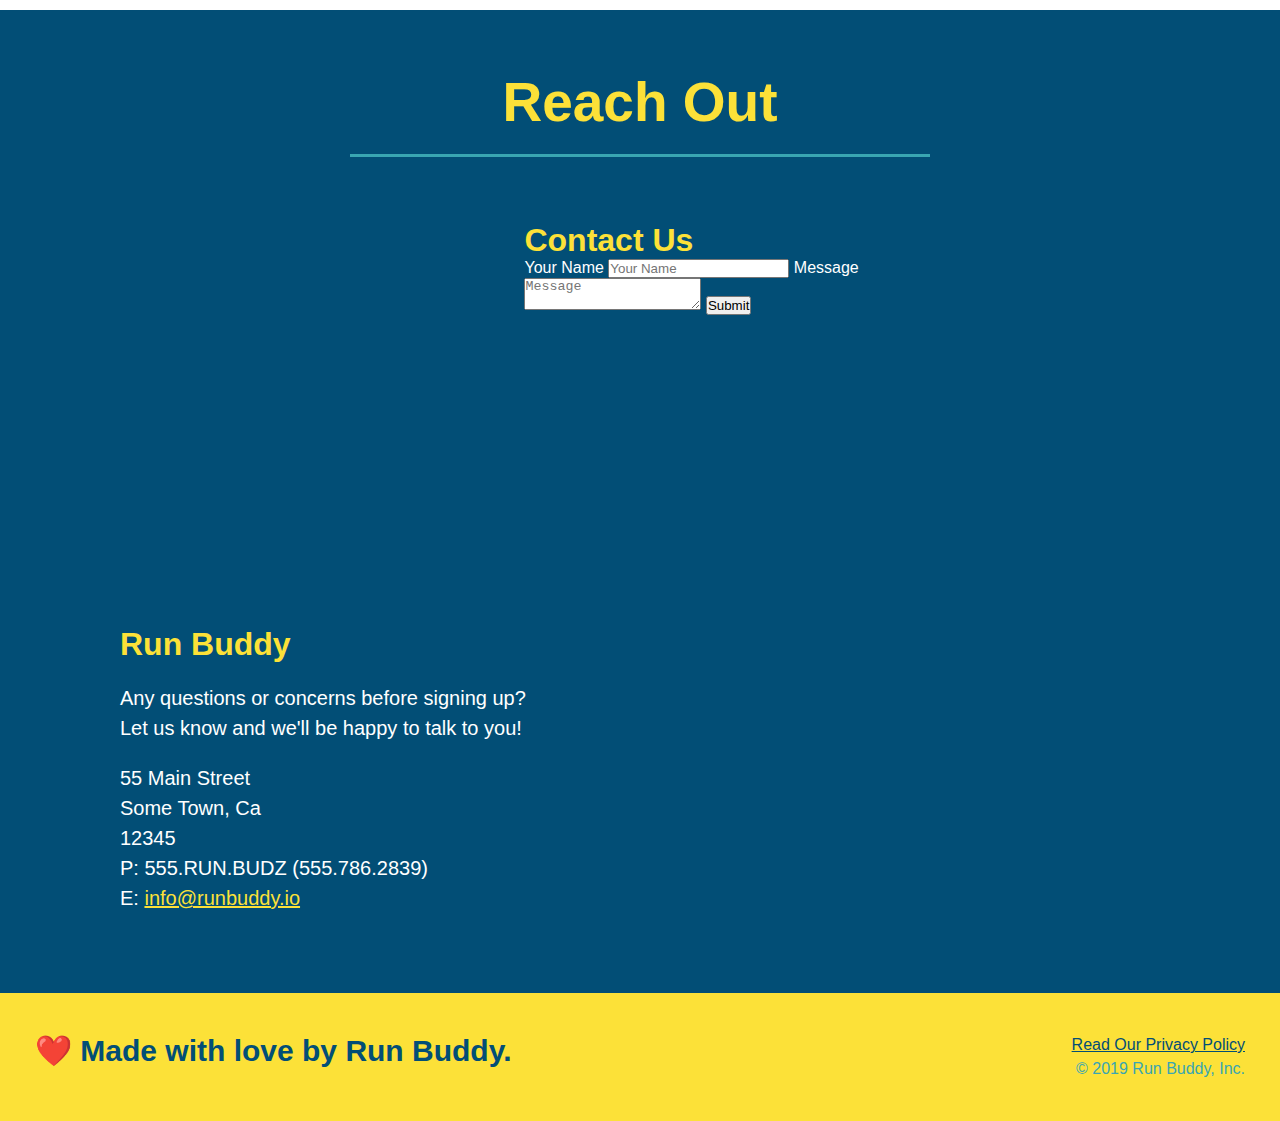
==== commit 5e6247dd: "add flexbox to the trainers" ====
--- a/index.html
+++ b/index.html
@@ -150,45 +150,47 @@
 </section>
 
   <!-- "meet the trainers" section -->
-  <section id="your-trainers" class="trainers">
+  <section id="your-trainers" >
     <div class="flex-row"> 
          <h2 class="section-title primary-border">Meet The Trainers</h2>
     </div>
-    <article class="trainer">
-      <img src="./assets/images/trainer-1.jpg" alt="Arron Stephens in his workout clothes, ready to pump iron" />
-      <div class="trainer-bio text-left">
-        <h3>Arron Stephens</h3>
-        <h4>Speed / Strength</h4>
-        <p>
-          Lorem ipsum, dolor sit amet consectetur adipisicing elit. Sequi neque animi quo cupiditate commodi saepe culpa sed
-          itaque velit maiores optio dolorem excepturi aperiam dolores, voluptatibus suscipit amet quis repellat!
-        </p>
-      </div>
-    </article>
-    <article class="trainer">
-      
-      <div class="trainer-bio text-right">
-        <h3>Joanna Gill</h3>
-        <h4>Endurance</h4>
-        <p>
-          Lorem ipsum, dolor sit amet consectetur adipisicing elit. Sequi neque animi quo cupiditate commodi saepe culpa sed
-          itaque velit maiores optio dolorem excepturi aperiam dolores, voluptatibus suscipit amet quis repellat!
-        </p>
+    <div class="trainers">
+      <article class="trainer">
+        <img src="./assets/images/trainer-1.jpg" alt="Arron Stephens in his workout clothes, ready to pump iron" />
+        <div class="trainer-bio">
+          <h3 class="trainer-name">Arron Stephens</h3>
+          <h4 class="trainer-role">Speed / Strength</h4>
+          <p>
+            Lorem ipsum, dolor sit amet consectetur adipisicing elit. Sequi neque animi quo cupiditate commodi saepe culpa sed
+            itaque velit maiores optio dolorem excepturi aperiam dolores, voluptatibus suscipit amet quis repellat!
+          </p>
+        </div>
+      </article>
+      <article class="trainer">
+        <img src="./assets/images/trainer-2.jpg" alt="Arron Stephens in his workout clothes, ready to pump iron" />
+        <div class="trainer-bio">
+          <h3 class="trainer-name">Joanna Gill</h3>
+          <h4 class="trainer-role">Endurance</h4>
+          <p>
+            Lorem ipsum, dolor sit amet consectetur adipisicing elit. Sequi neque animi quo cupiditate commodi saepe culpa sed
+            itaque velit maiores optio dolorem excepturi aperiam dolores, voluptatibus suscipit amet quis repellat!
+          </p>
+          
+        </div>
         
-      </div>
-      <img src="./assets/images/trainer-2.jpg" alt="Arron Stephens in his workout clothes, ready to pump iron" />
-    </article>
-    <article class="trainer">
-      <img src="./assets/images/trainer-3.jpg" alt="Arron Stephens in his workout clothes, ready to pump iron" />
-      <div class="trainer-bio text-left">
-        <h3>Harry "The Headband" Smith</h3>
-        <h4>Strength</h4>
-        <p>
-          Lorem ipsum, dolor sit amet consectetur adipisicing elit. Sequi neque animi quo cupiditate commodi saepe culpa sed
-          itaque velit maiores optio dolorem excepturi aperiam dolores, voluptatibus suscipit amet quis repellat!
-        </p>
-      </div>
-    </article>
+      </article>
+      <article class="trainer">
+        <img src="./assets/images/trainer-3.jpg" alt="Arron Stephens in his workout clothes, ready to pump iron" />
+        <div class="trainer-bio">
+          <h3 class="trainer-name">Harry "The Headband" Smith</h3>
+          <h4 class="trainer-role">Strength</h4>
+          <p>
+            Lorem ipsum, dolor sit amet consectetur adipisicing elit. Sequi neque animi quo cupiditate commodi saepe culpa sed
+            itaque velit maiores optio dolorem excepturi aperiam dolores, voluptatibus suscipit amet quis repellat!
+          </p>
+        </div>
+      </article>
+    </div>
   </section>
 
   <!-- "reach out" section -->
--- a/assets/css/style.css
+++ b/assets/css/style.css
@@ -237,37 +237,41 @@
 }
 
 .trainers {
-  
+  width: 100%;
+  margin: 0 auto;
+  display: flex;
+  flex-wrap: wrap;
+  justify-content: space-around;
 }
 
 .trainer {
-  width: 900px;
-  margin: 0 auto 30px auto;
+  
+  margin: 20px;
   background: #024e76;
   color: #fce138;
-  overflow: auto;
+  flex: 1;
 }
 
 .trainer img {
-  width: 35%;
-  float: left;
+  width: 100%;
+  
 }
 
 .trainer-bio {
-  padding: 35px;
-  float: left;
-  width: 65%;
+  padding: 25px;
+  
+  line-height: 1.3;
 }
 
 .trainer-bio h3 {
-  font-size: 32px;
-  margin-bottom: 8px;
+  font-size: 28px;
+  
 }
 
 .trainer-bio h4 {
   font-weight: lighter;
-  font-size: 26px;
-  margin-bottom: 25px;
+  font-size: 22px;
+  margin-bottom: 15px;
 }
 
 .trainer-bio p {
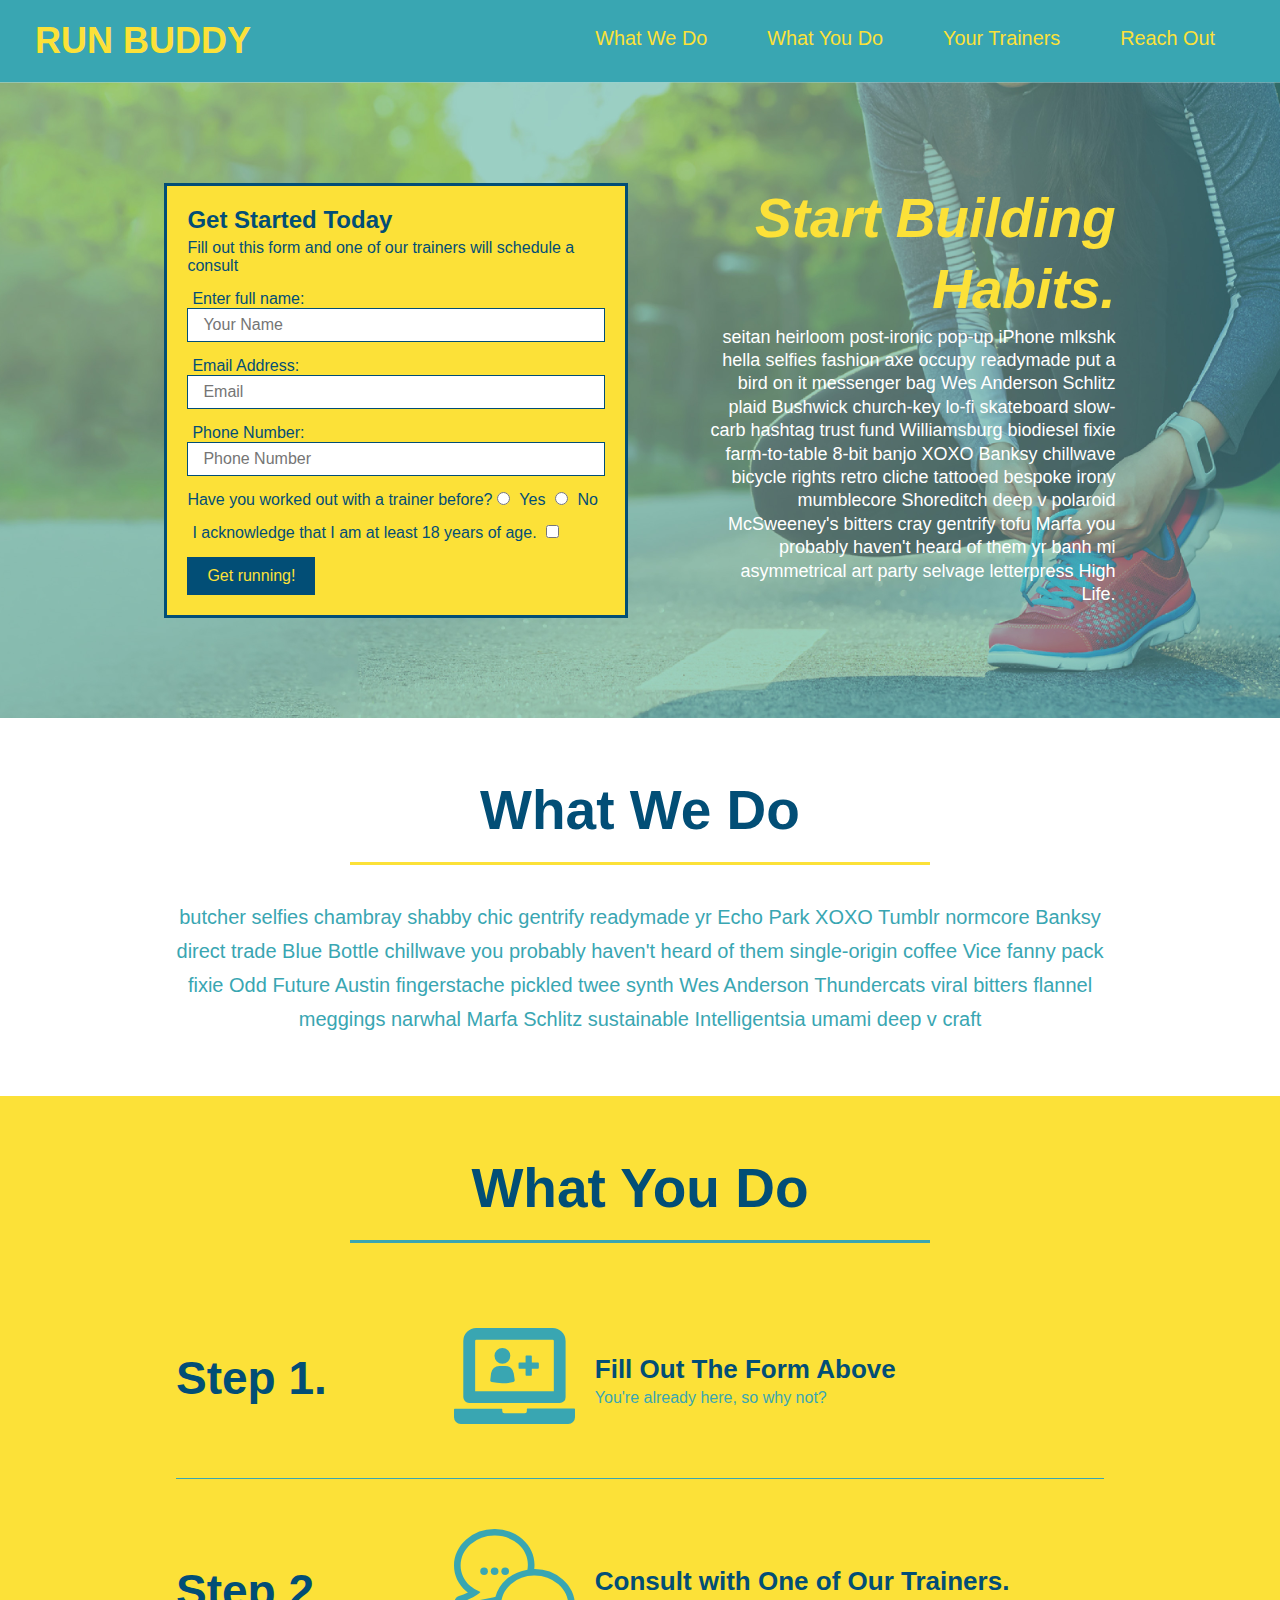
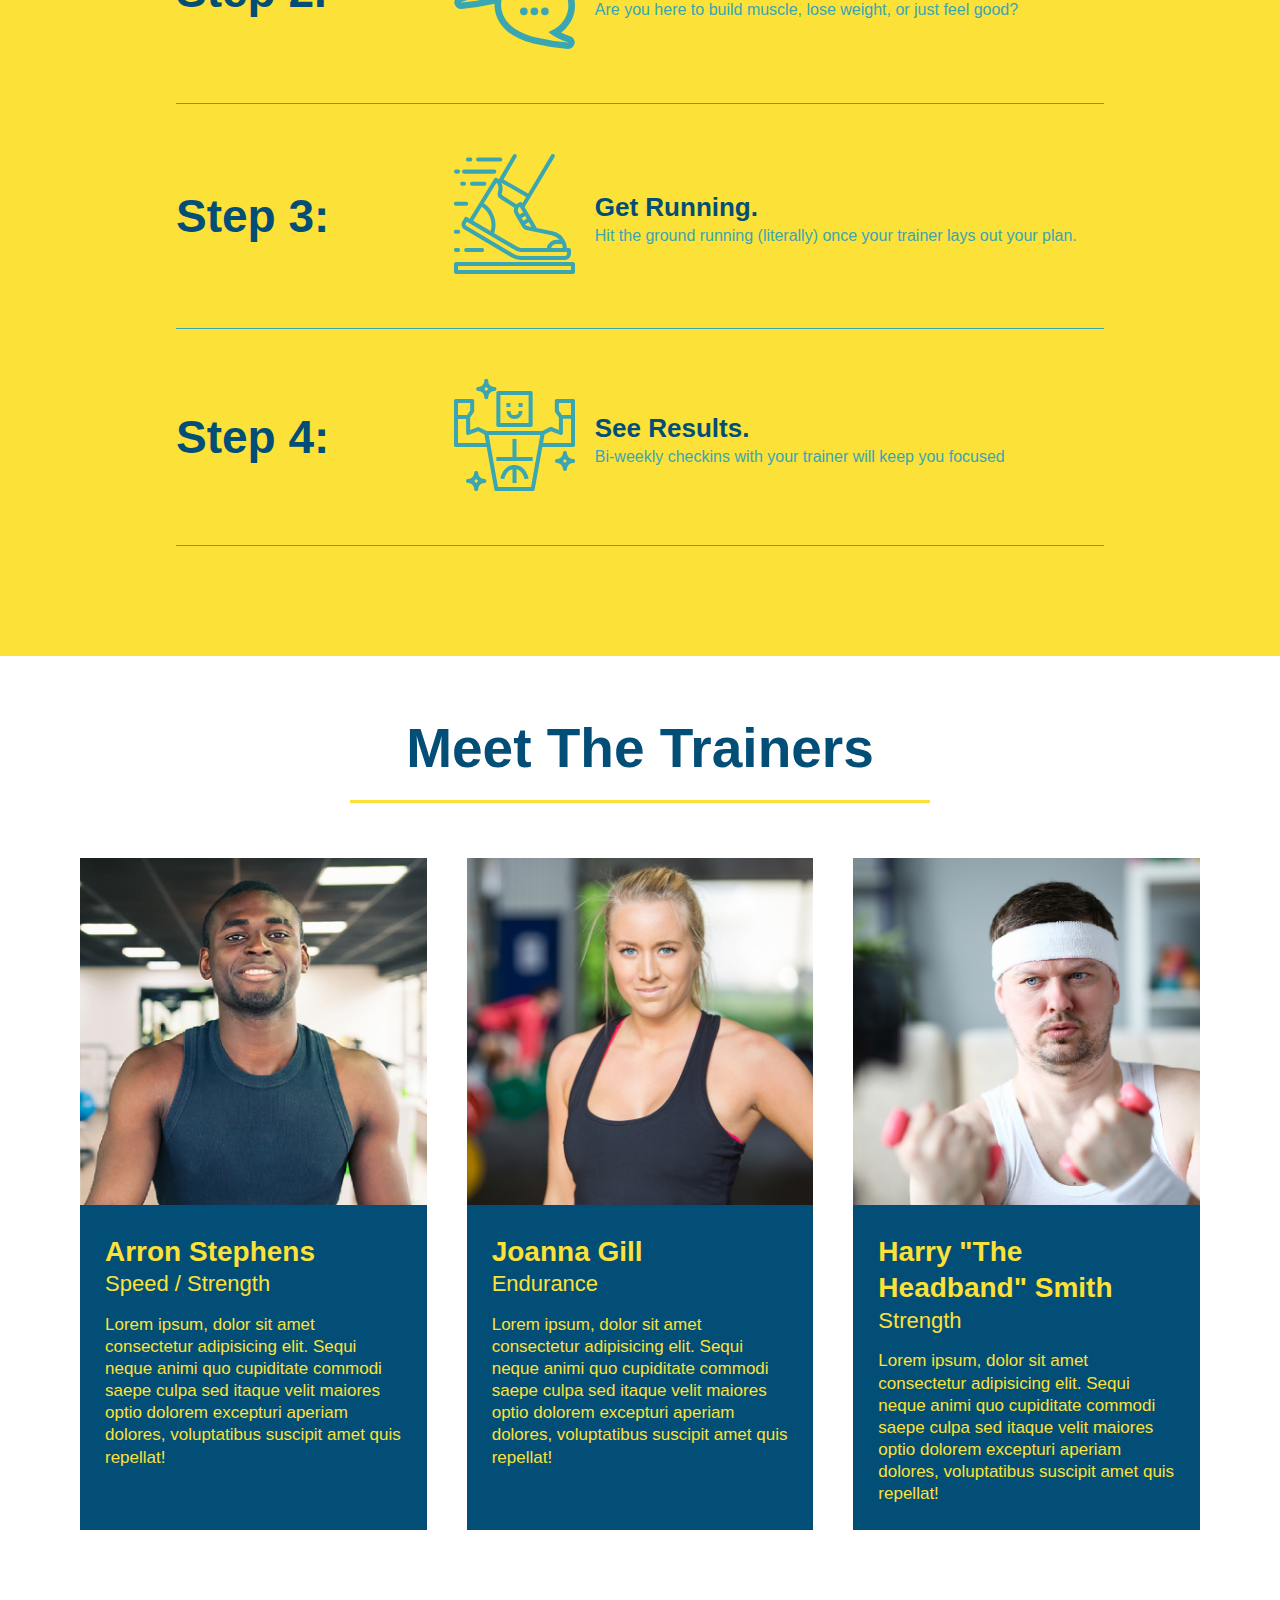
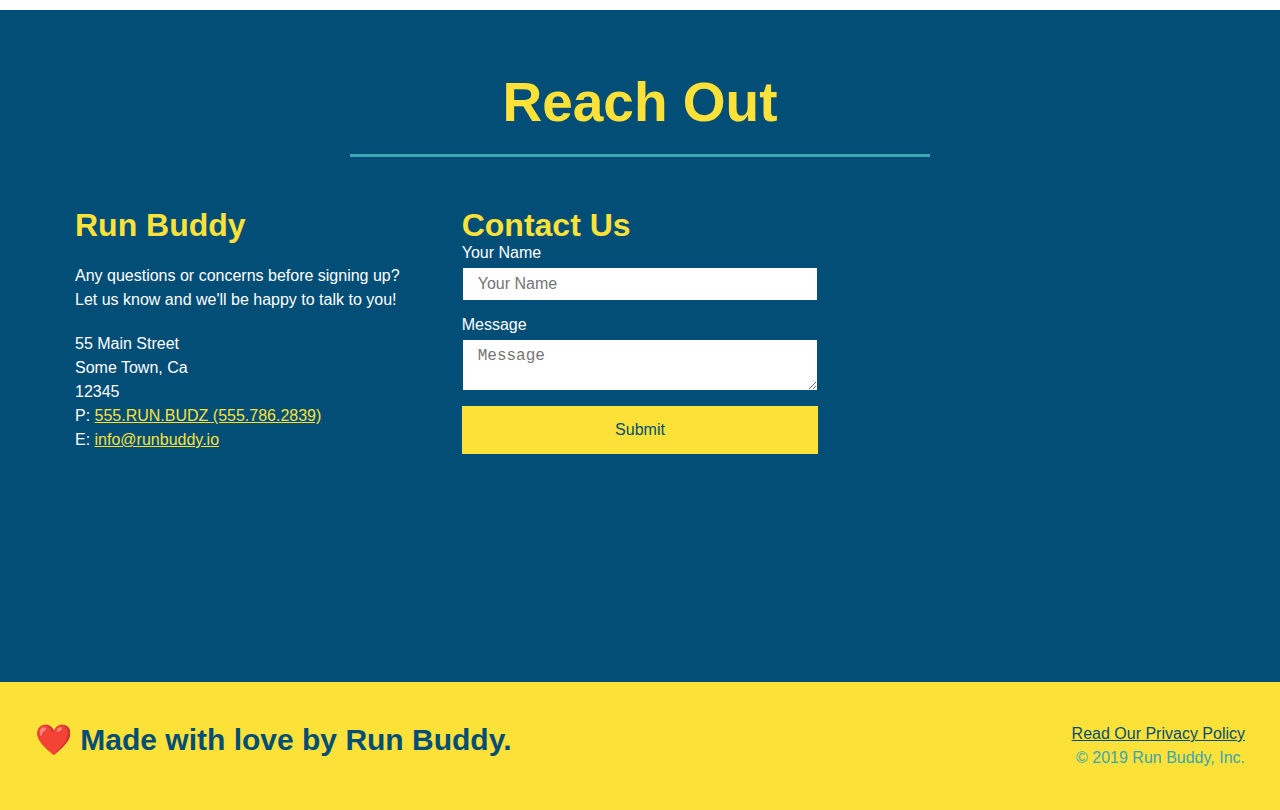
==== commit 3fdbb4e2: "add flexbox to trainer" ====
--- a/index.html
+++ b/index.html
@@ -199,25 +199,6 @@
           <h2 class="section-title secondary-border">Reach Out</h2>
     </div>
     <div class="contact-info">
-      <iframe src="https://www.google.com/maps/embed?pb=!1m18!1m12!1m3!1d3147.1079747227936!2d-120.42364418397035!3d37.92790791110593!2m3!1f0!2f0!3f0!3m2!1i1024!2i768!4f13.1!3m3!1m2!1s0x8090c49129b6ac57%3A0xb56c7eb95a2cd8bd!2sMain%20St%2C%20California%2095327!5e0!3m2!1sen!2sus!4v1616426329495!5m2!1sen!2sus" 
-      width="400" 
-      height="400" 
-      style="border:0;" 
-      allowfullscreen="" 
-      loading="lazy">
-      </iframe>
-      <div class="contact-form">
-        <h3>Contact Us</h3>
-        <form>
-           <label for="contact-name">Your Name</label>
-           <input type="text" id="contact-name" placeholder="Your Name" />
-      
-           <label for="contact-message">Message</label>
-           <textarea id="contact-message" placeholder="Message"></textarea>
-      
-           <button type="submit">Submit</button>
-          </form>
-      </div>
       <div>
         <h3>Run Buddy</h3>
         <p>
@@ -225,16 +206,35 @@
           <br />
           Let us know and we'll be happy to talk to you!
         </p>
+    
         <address>
-          55 Main Street <br/>
-          Some Town, Ca <br/>
-          12345<br />
-          P: 555.RUN.BUDZ (555.786.2839)<br/>
-          E: <a href="mailto:info@runbuddy.io">info@runbuddy.io</a>
+          55 Main Street <br />
+          Some Town, Ca <br />
+          12345 <br />
+          P: <a href="tel:555.786.2839">555.RUN.BUDZ (555.786.2839)</a><br />
+          E: <a href="mailto://info@runbuddy.io">info@runbuddy.io</a>
         </address>
-      </div>
-    </div>
-    
+    
+      </div>
+    
+      <div class="contact-form">
+        <h3>Contact Us</h3>
+        <form>
+          <label for="contact-name">Your Name</label>
+          <input type="text" id="contact-name" placeholder="Your Name" />
+    
+          <label for="contact-message">Message</label>
+          <textarea id="contact-message" placeholder="Message"></textarea>
+    
+          <button type="submit">Submit</button>
+        </form>
+      </div>
+    
+      <iframe
+        src="https://www.google.com/maps/embed?pb=!1m14!1m12!1m3!1d12182.30520634488!2d-74.0652613!3d40.2407219!2m3!1f0!2f0!3f0!3m2!1i1024!2i768!4f13.1!5e0!3m2!1sen!2sus!4v1561060983193!5m2!1sen!2sus"
+        frameborder="0" style="border:0" allowfullscreen></iframe>
+    
+    </div>
   </section>
 
   
--- a/assets/css/style.css
+++ b/assets/css/style.css
@@ -297,17 +297,24 @@
   color: #fce138;
 }
 
+.contact-info {
+  display: flex;
+  justify-content: space-between;
+  flex-wrap: wrap;
+}
+
+.contact-info > * {
+  flex: 1;
+  margin: 15px;
+}
+
 .contact-info iframe {
-  width: 400px;
+  
   height: 400px;
 }
 
 .contact-info div {
-  width: 410px;
-  display: inline-block;
-  vertical-align: top;
-  text-align: left;
-  margin: 30px 0 0 60px;
+  
   color: white;
 }
 
@@ -320,10 +327,31 @@
 .contact-info address {
   margin: 20px 0;
   line-height: 1.5;
-  font-size: 20px;
+  font-size: 16px;
   font-style: normal;
 }
 
+.contact-form input, .contact-form textarea {
+  border: 1px solid #024e76;
+  display: block;
+  padding: 7px 15px;
+  font-size: 16px;
+  color: #024e76;
+  width: 100%;
+  margin-bottom: 15px;
+  margin-top: 5px;
+}
+
+.contact-form button {
+  width: 100%;
+  border: none;
+  background: #fce138;
+  color: #024e76;
+  text-align: center;
+  padding: 15px 0;
+  font-size: 16px;
+}
+
 .contact-info a {
   color: #fce138;
 }
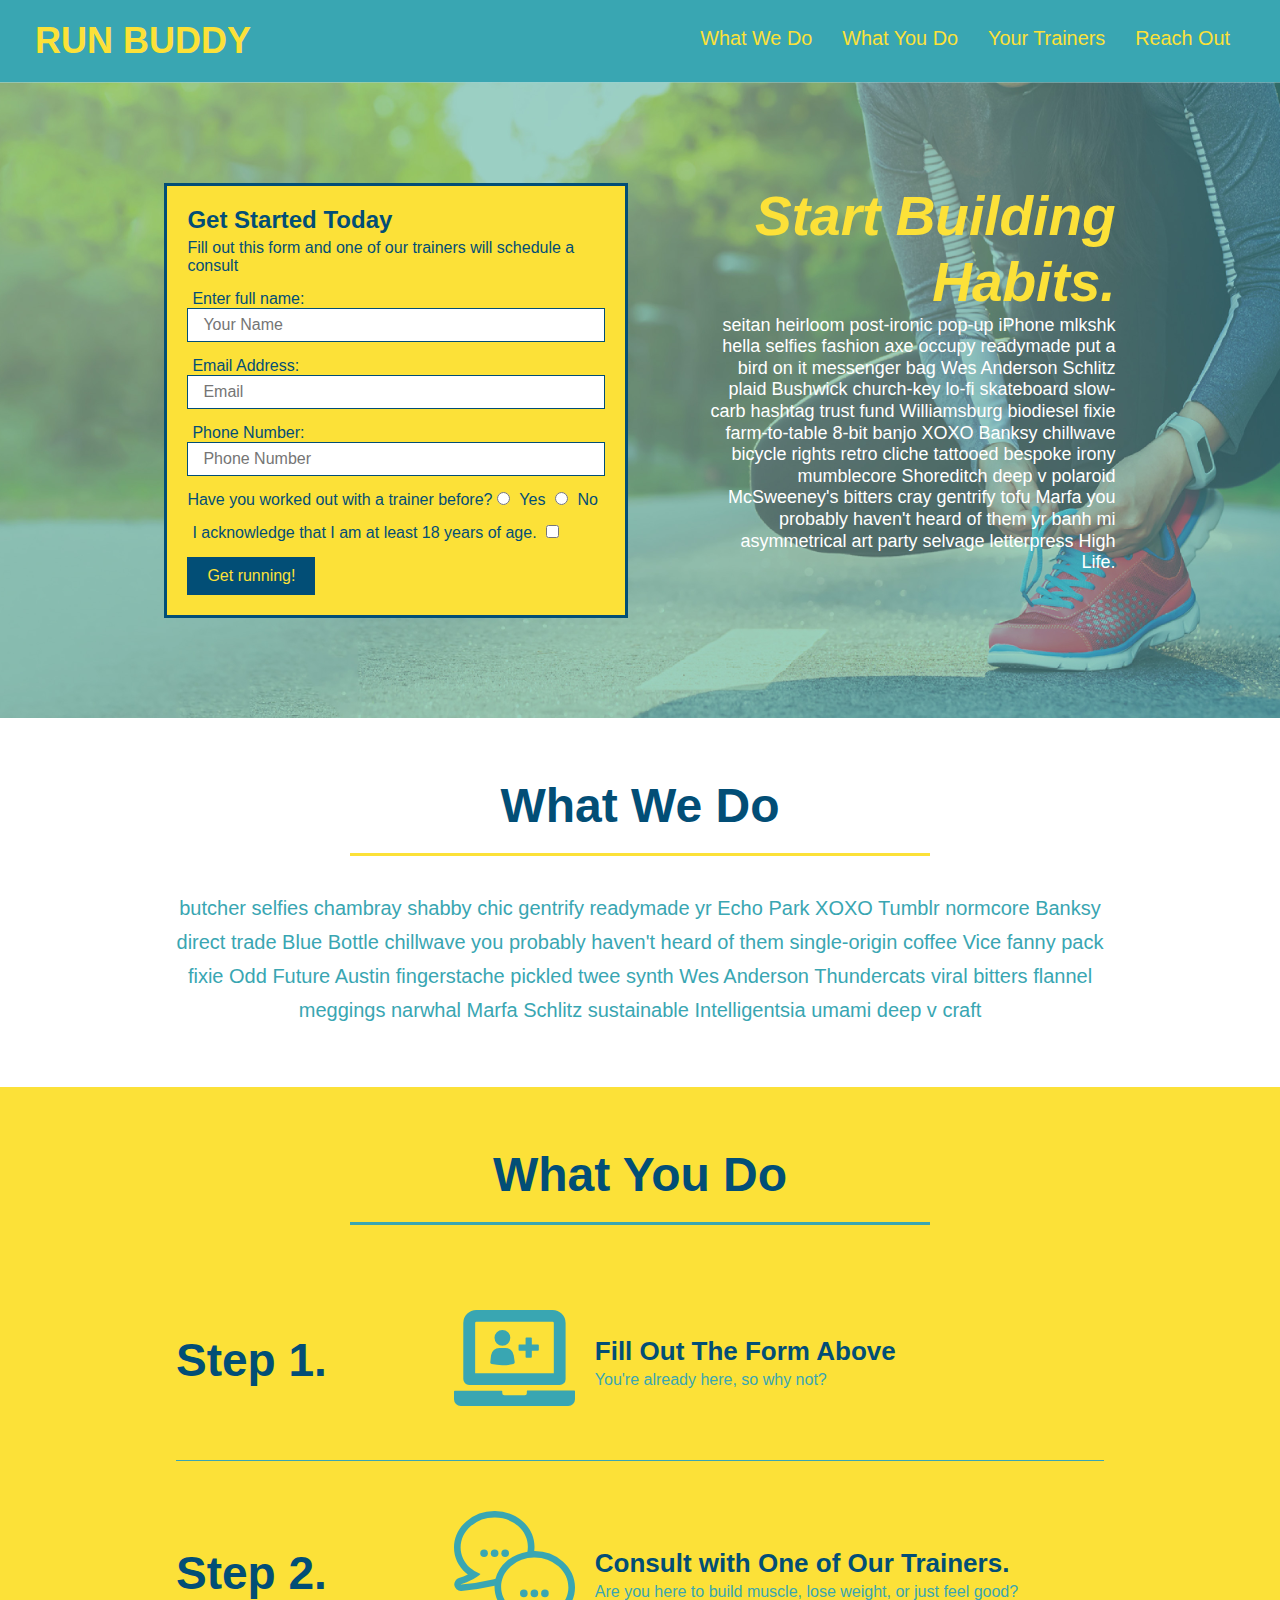
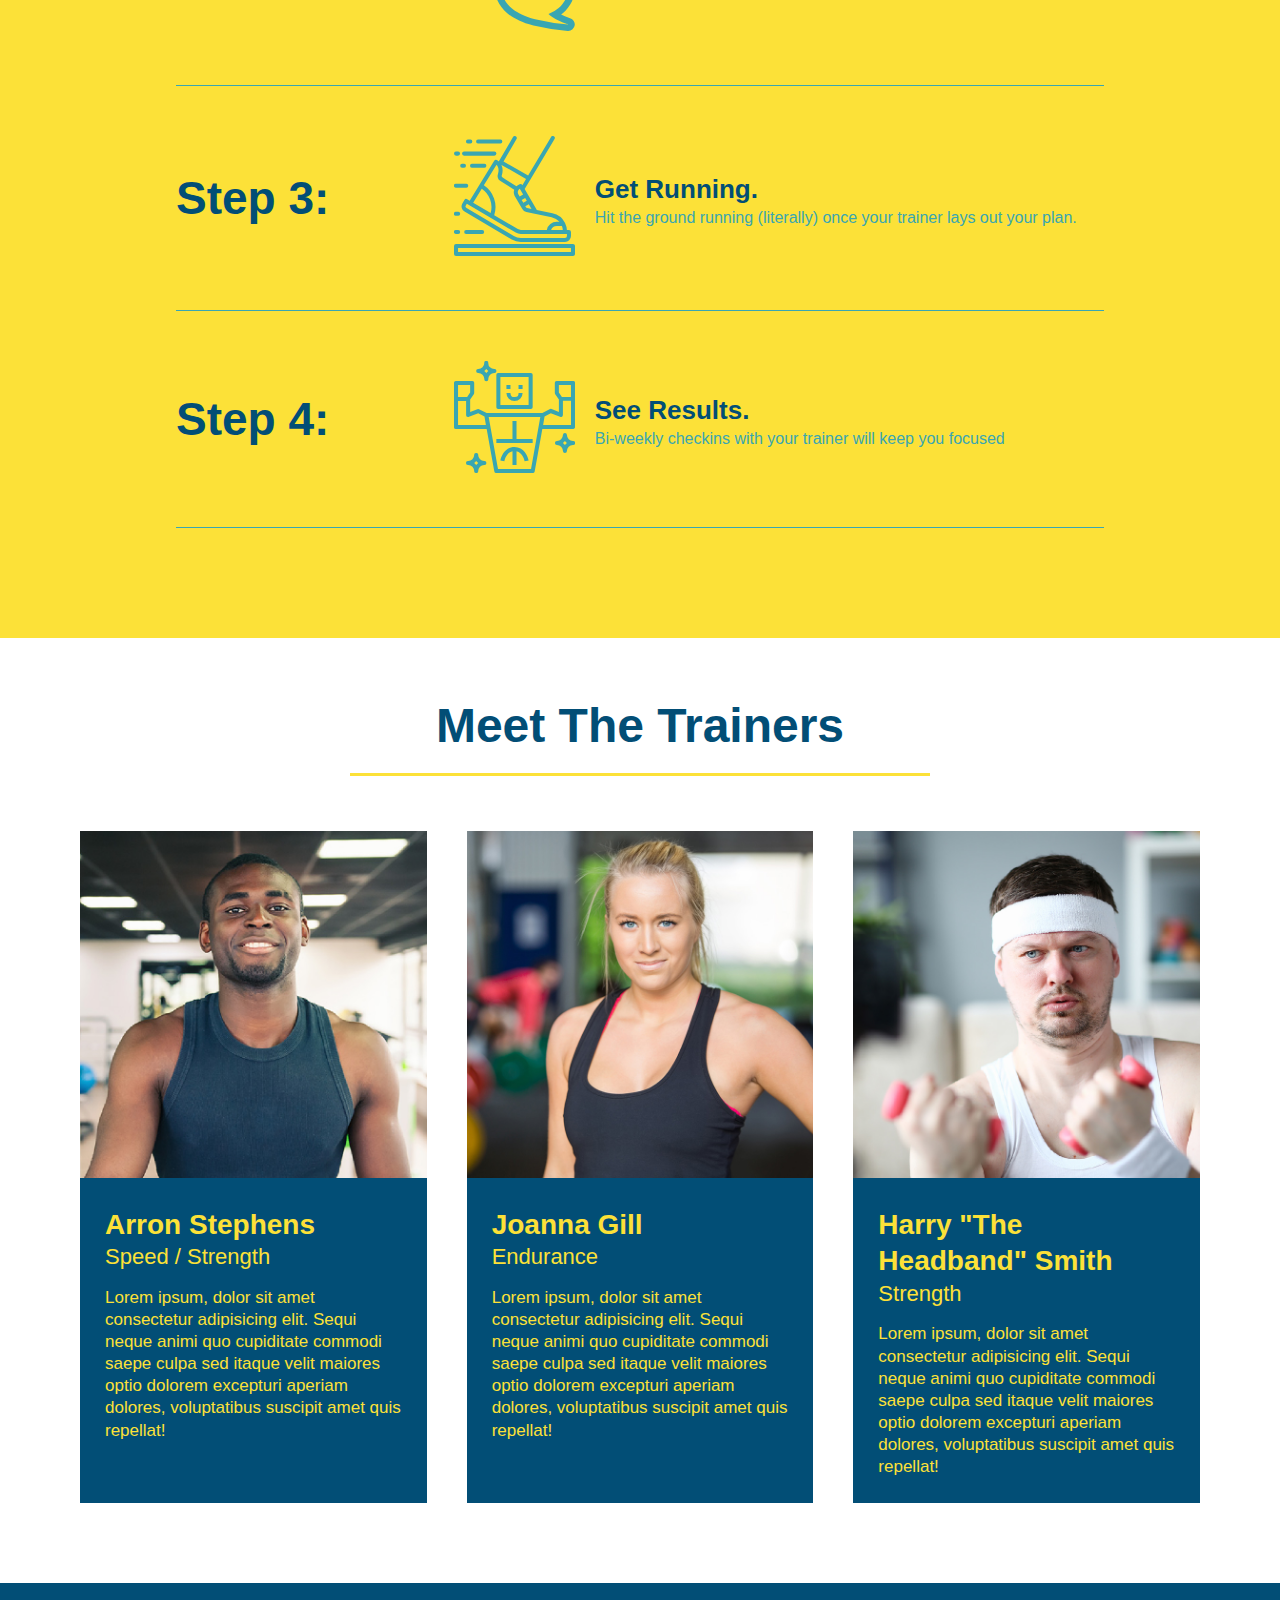
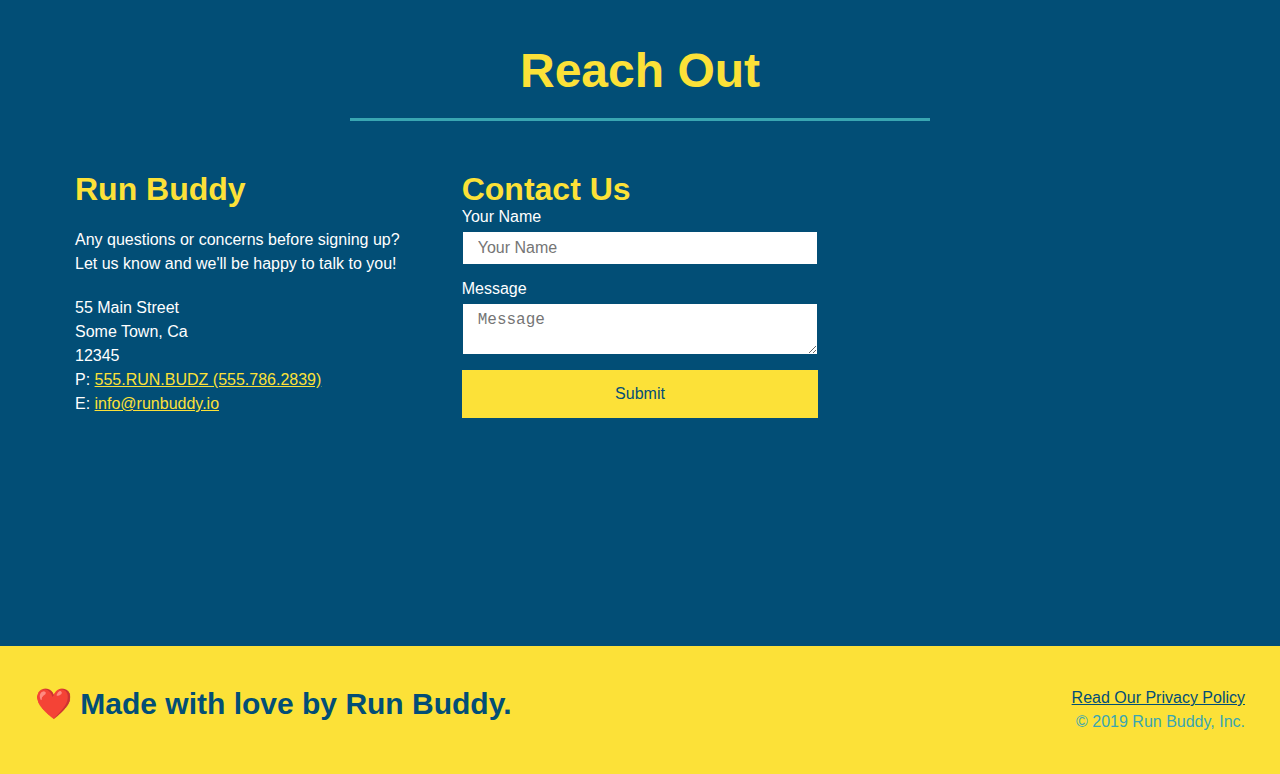
==== commit a47368fe: "add media query" ====
--- a/index.html
+++ b/index.html
@@ -3,6 +3,7 @@
 
 <head>
   <meta charset="UTF-8" />
+  <meta name="viewport" content="width=device-width, initial-scale=1.0" />
   <title>Run Buddy</title>
   <link rel="stylesheet" href="./assets/css/style.css" />
 </head>
--- a/assets/css/style.css
+++ b/assets/css/style.css
@@ -44,7 +44,7 @@
 }
 
 header nav ul li a {
-  margin: 0 30px;
+  padding: 10px 15px;
   font-weight: lighter;
   font-size: 1.55vw;
 }
@@ -87,6 +87,7 @@
   display: flex;
   justify-content: center;
   flex-wrap: wrap;
+  align-items: flex-start;
 }
 /* Hero Style End */
 
@@ -96,7 +97,7 @@
   margin: 3.5%;
   color: #fff;
   font-size: 18px;
-  line-height: 1.3;
+  line-height: 1.2;
 }
 
 .hero-cta h2 {
@@ -219,7 +220,7 @@
 }
 
 .section-title {
-  font-size: 55px;
+  font-size: 48px;
   color: #024e76;
   border-bottom: 3px solid;
   padding-bottom: 20px;
@@ -359,4 +360,8 @@
 .flex-row {
   display: flex;
 }
+
+@media screen and (max-width: 980px) {
+
+}
 /* REACH OUT STYLES END */
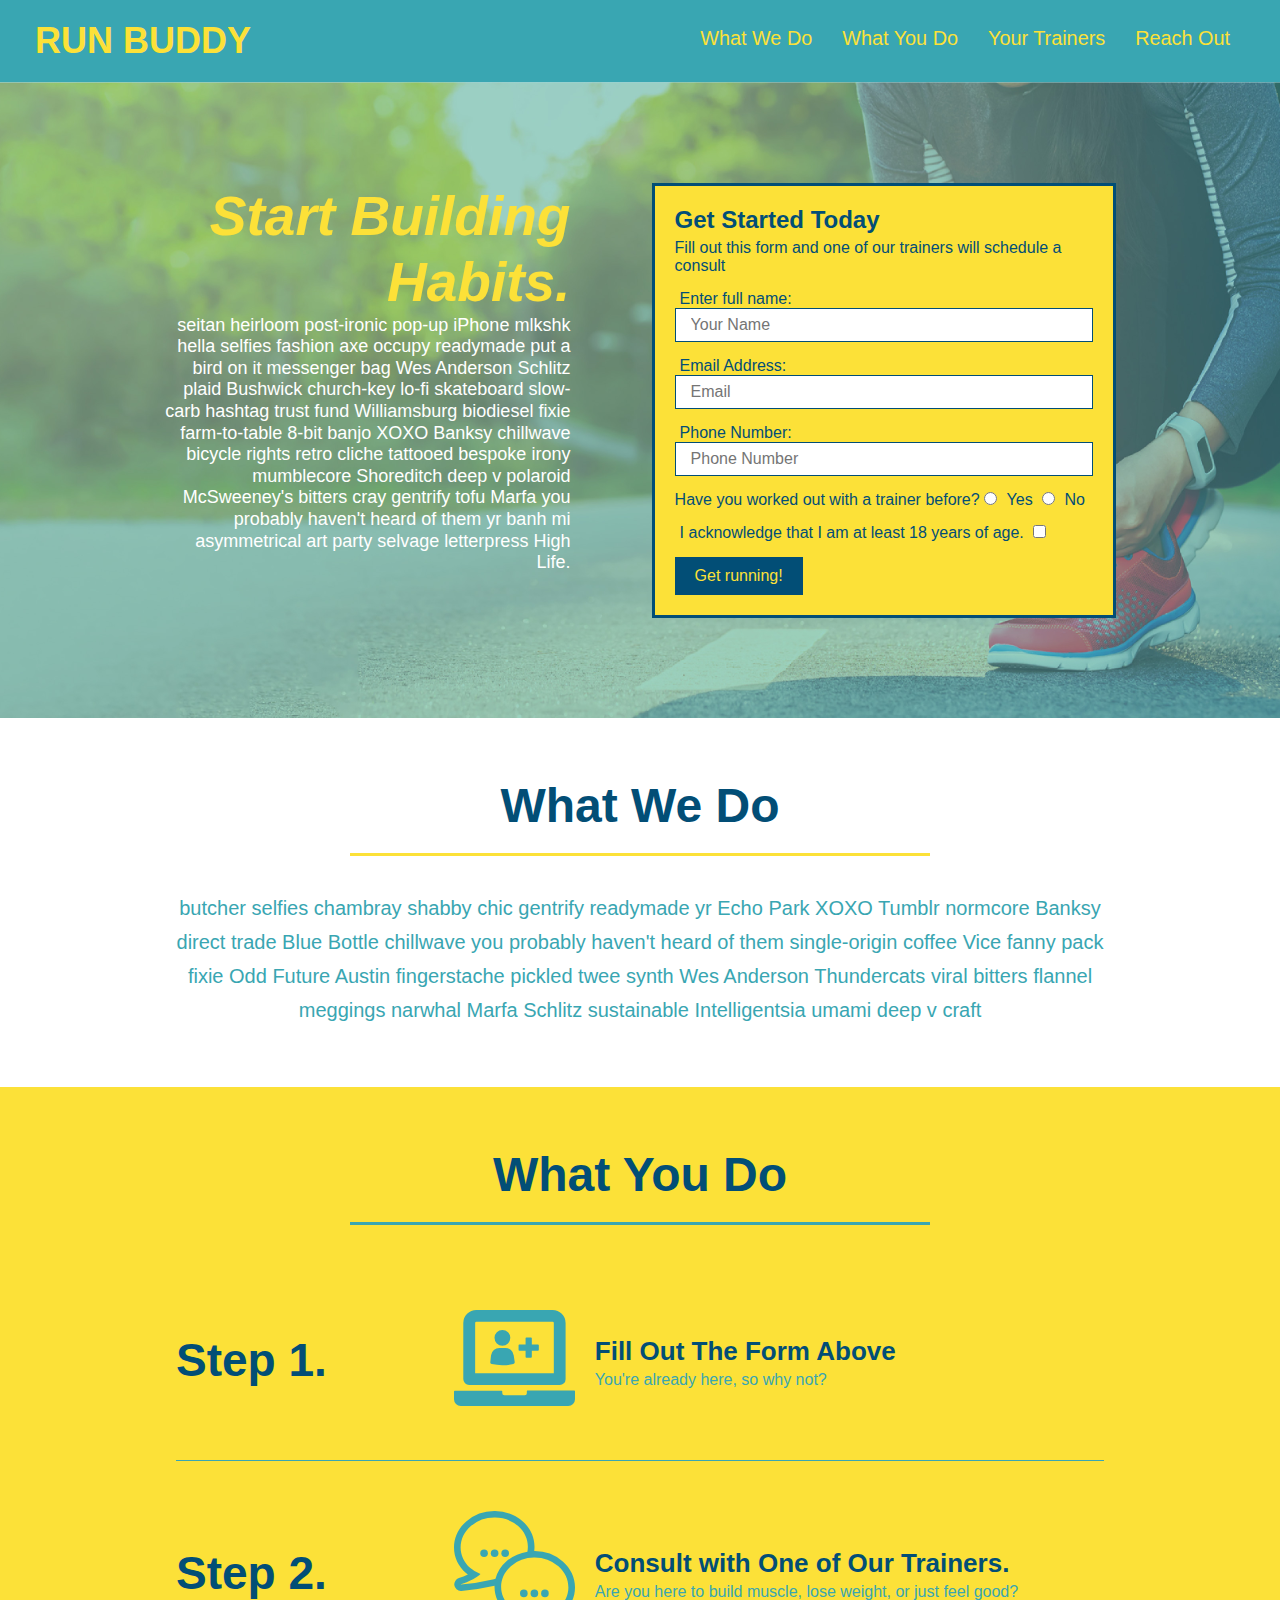
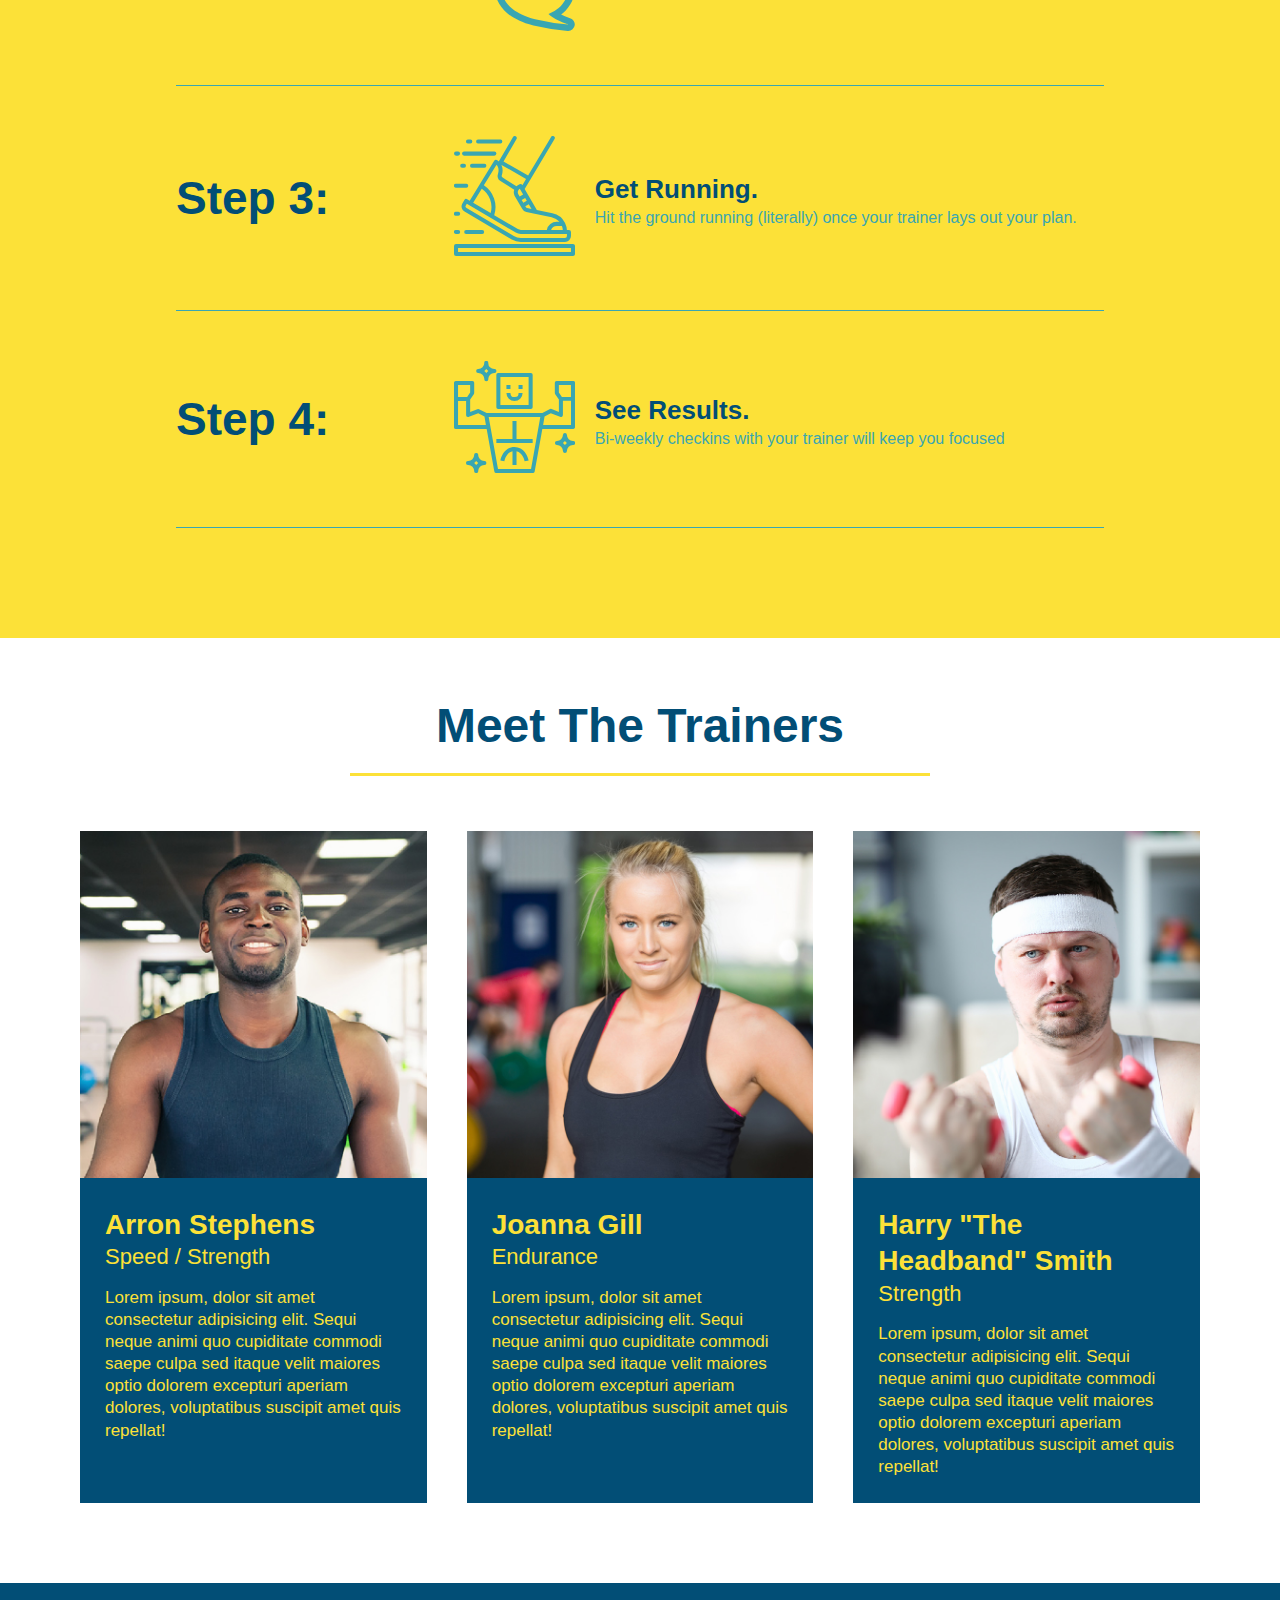
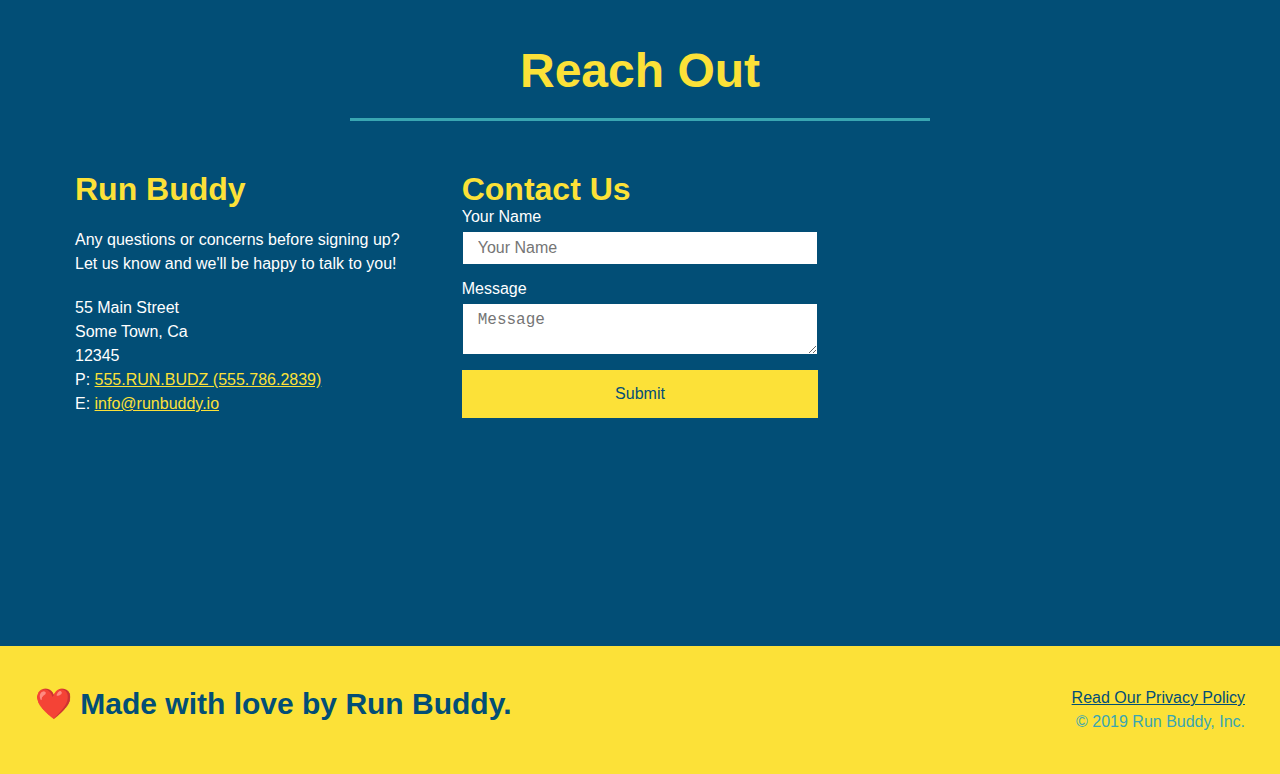
==== commit 599443c2: "add media query" ====
--- a/index.html
+++ b/index.html
@@ -39,6 +39,12 @@
 
   <!-- hero/jumbotron -->
   <section class="hero">
+    <div class="hero-cta">
+      <h2>Start Building Habits.</h2>
+      <p>
+        seitan heirloom post-ironic pop-up iPhone mlkshk hella selfies fashion axe occupy readymade put a bird on it messenger bag Wes Anderson Schlitz plaid Bushwick church-key lo-fi skateboard slow-carb hashtag trust fund Williamsburg biodiesel fixie farm-to-table 8-bit banjo XOXO Banksy chillwave bicycle rights retro cliche tattooed bespoke irony mumblecore Shoreditch deep v polaroid McSweeney's bitters cray gentrify tofu Marfa you probably haven't heard of them yr banh mi asymmetrical art party selvage letterpress High Life.
+      </p>
+    </div>
     <div class="hero-form">
       <h3>Get Started Today</h3>
       <p>Fill out this form and one of our trainers will schedule a consult</p>
@@ -67,12 +73,7 @@
         </button>
       </form>
     </div>
-    <div class="hero-cta">
-      <h2>Start Building Habits.</h2>
-      <p>
-        seitan heirloom post-ironic pop-up iPhone mlkshk hella selfies fashion axe occupy readymade put a bird on it messenger bag Wes Anderson Schlitz plaid Bushwick church-key lo-fi skateboard slow-carb hashtag trust fund Williamsburg biodiesel fixie farm-to-table 8-bit banjo XOXO Banksy chillwave bicycle rights retro cliche tattooed bespoke irony mumblecore Shoreditch deep v polaroid McSweeney's bitters cray gentrify tofu Marfa you probably haven't heard of them yr banh mi asymmetrical art party selvage letterpress High Life.
-      </p>
-    </div>
+    
   </section>
 
   <!-- "what we do" section -->
--- a/assets/css/style.css
+++ b/assets/css/style.css
@@ -362,6 +362,110 @@
 }
 
 @media screen and (max-width: 980px) {
-
+  header {
+    padding-bottom: 0;
+    justify-content: center;
+  }
+
+  header h1 {
+    width: 100%;
+    text-align: center;
+  }
+
+  header nav ul {
+    margin-top: 20px;
+    width: 100%;
+    justify-content: center;
+  }
+
+  header nav ul li a {
+    font-size: 20px;
+  }
+
+  footer h2, footer div {
+    text-align: center;
+    width: 100%;
+  }
+
+  .hero-cta, .hero-form {
+    width: 100%;
+  }
+  
+  .hero-cta {
+    text-align: center;
+  }
+
+  .section-title {
+    width: 80%;
+  }
+  
+  .trainer {
+    flex: 0 70%;
+  }
+  
+  .contact-info iframe{
+    flex: 1 100%;
+  }
+
+}
+
+@media screen and (max-width: 768px) {
+
+  section {
+    padding: 30px 15px;
+  }
+
+  .step h3 {
+    flex: 1 100%;
+    text-align: center;
+  }
+
+  .step-info {
+    flex: 2 100%;
+    text-align: center;
+    justify-content: center;
+  }
+
+  .step-img {
+    flex: 0 32%;
+    margin-right: 0;
+    margin-top: 15px;
+    margin-bottom: 15px;
+  }
+
+  .step-text {
+    flex: 100%;  
+  }
+
+}
+
+@media screen and (max-width: 575px) {
+
+  .hero-form button {
+    width: 100%;
+  }
+
+  .section-title {
+    width: 95%;
+  }
+
+  .intro p {
+    width: 100%;
+  }
+
+  .trainer {
+    flex: 0 100%;
+  }
+
+  .contact-info {
+    text-align: center;
+  }
+
+  .contact-info > * {
+    flex: 0 100%;
+  }
+  .contact-form {
+    order: 3;
+  }
 }
 /* REACH OUT STYLES END */
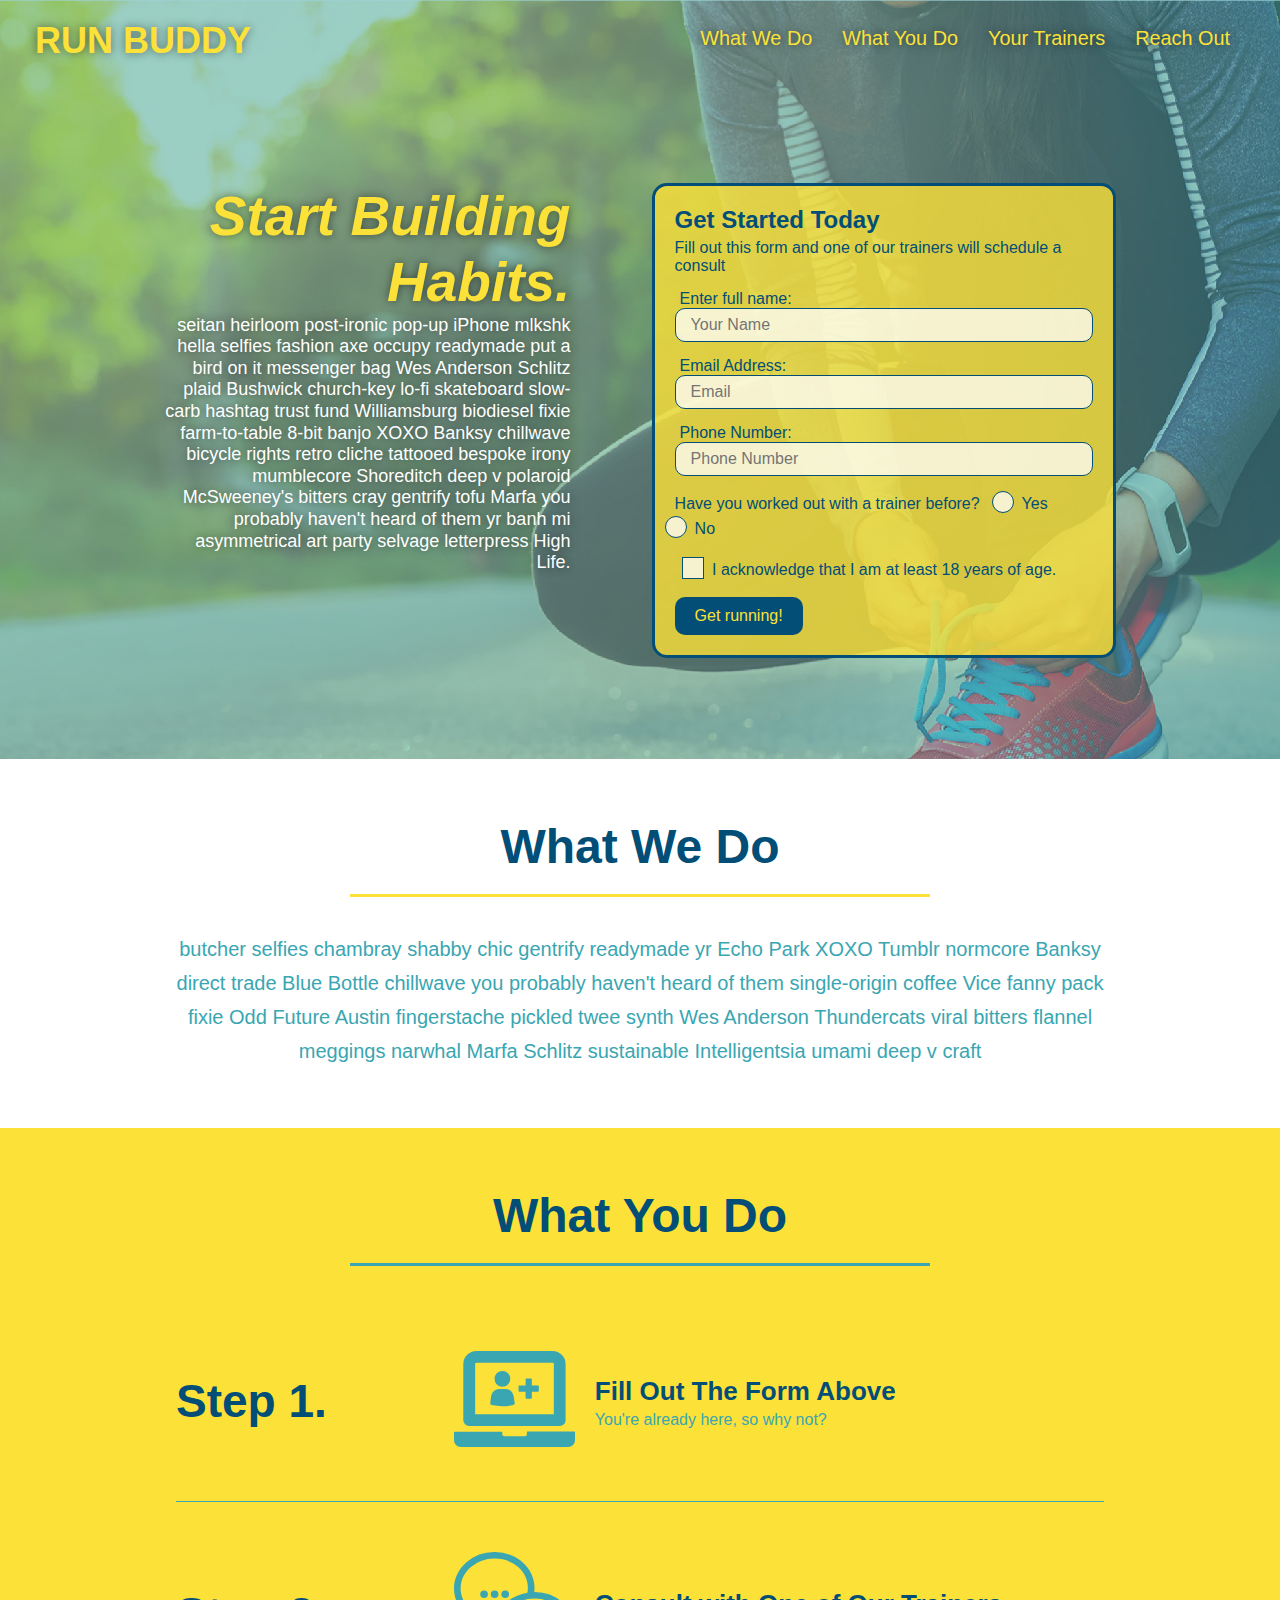
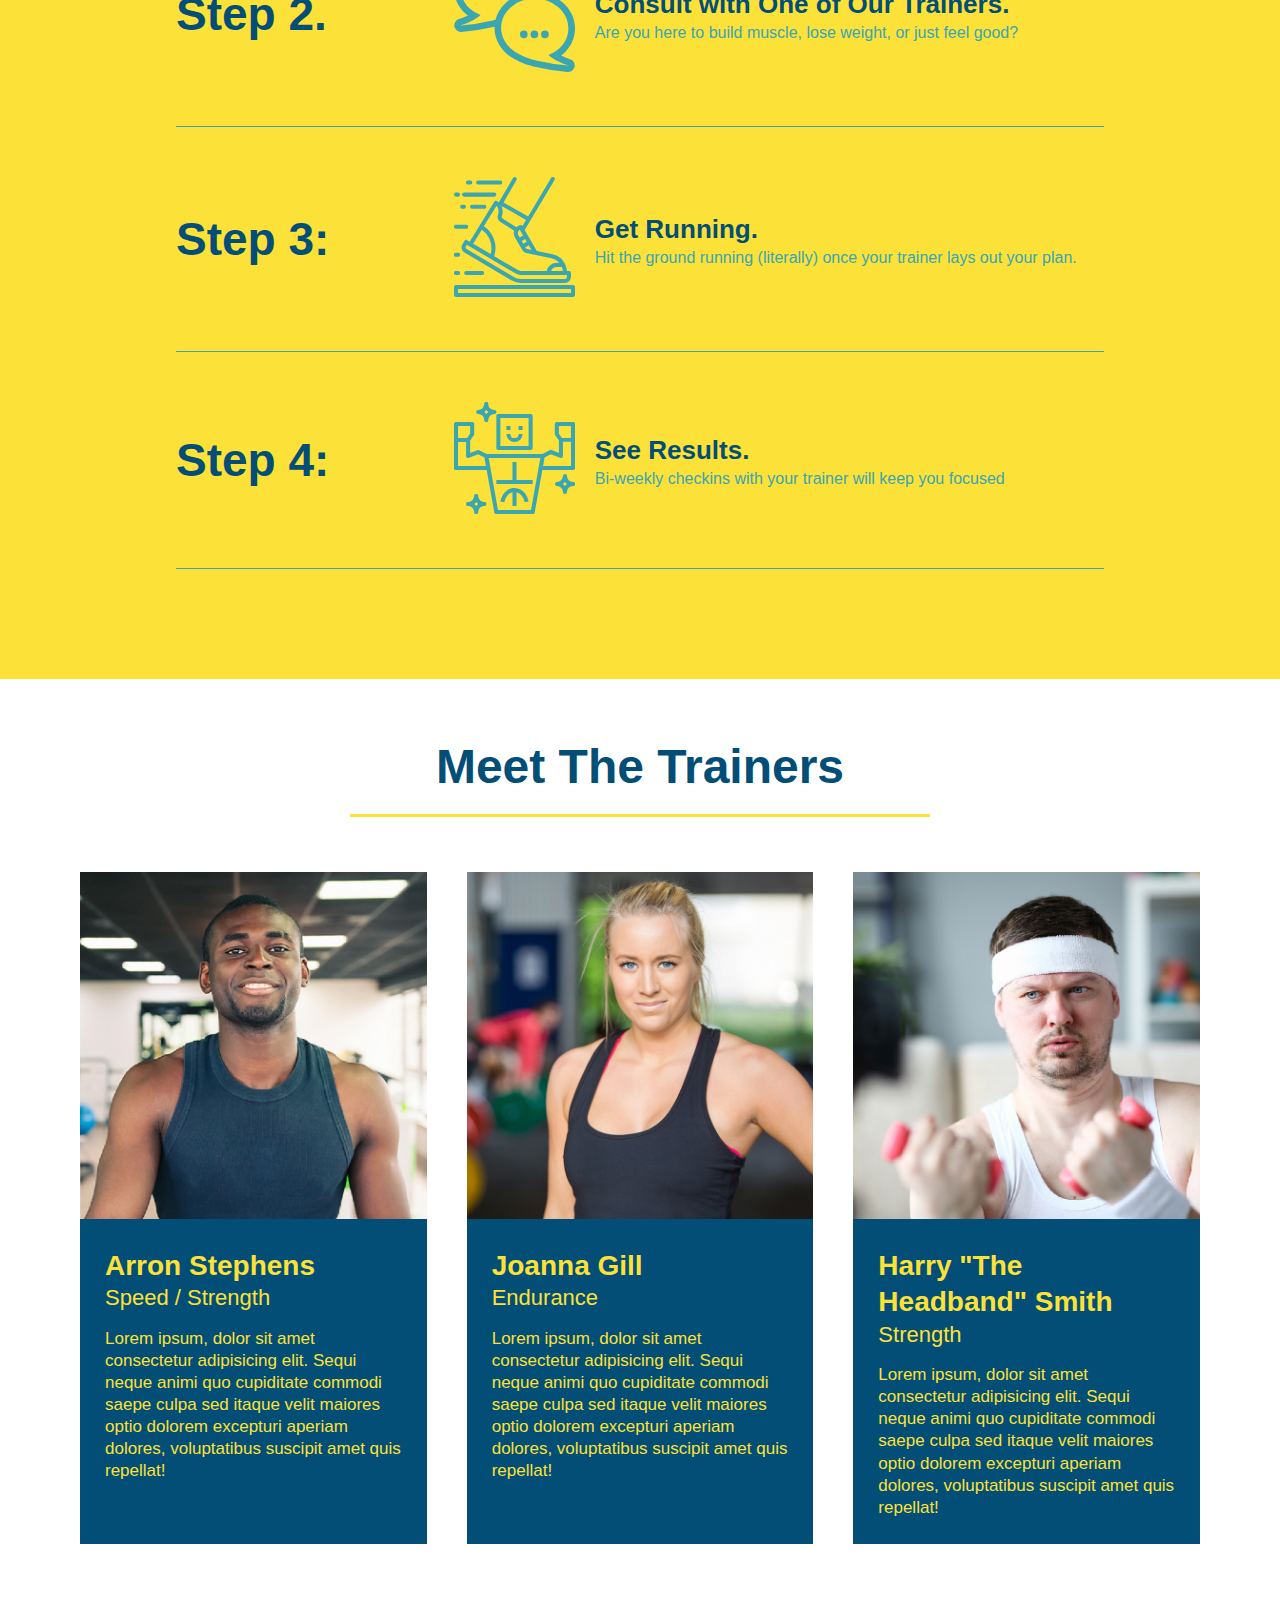
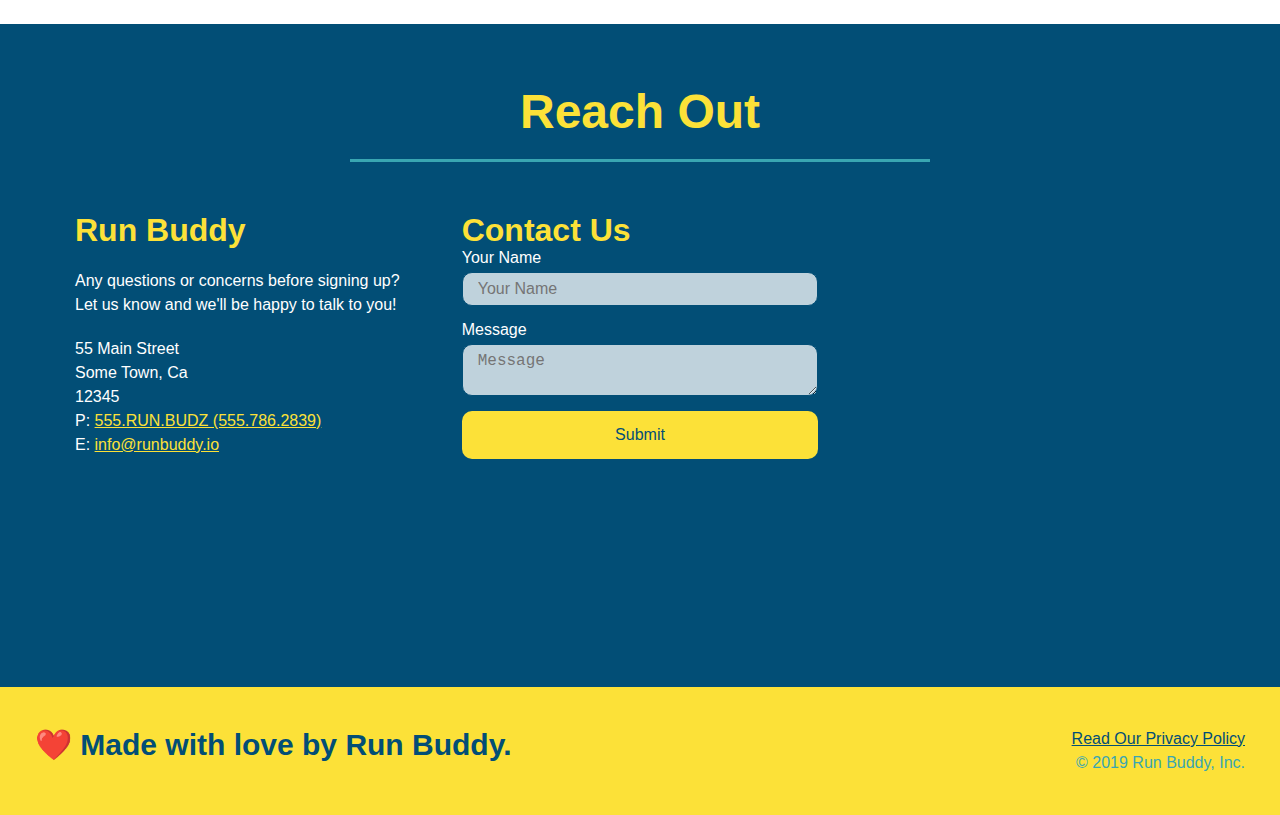
==== commit 11cc5883: "final csstouches" ====
--- a/index.html
+++ b/index.html
@@ -57,16 +57,20 @@
         <input type="tel" placeholder="Phone Number" name="phone" id="phone" class="form-input">
         <p>
           Have you worked out with a trainer before?
-          <input type="radio" name="trainer-confirm" id="trainer-yes" />
-          <label for="trainer-yes">Yes</label>
-          <input type="radio" name="trainer-confirm" id="trainer-no" />
-          <label for="trainer-no">No</label>
+          <span class="radio-wrapper">
+            <input type="radio" name="trainer-confirm" id="trainer-yes" />
+            <label for="trainer-yes">Yes</label>
+          </span>
+          <span class="radio-wrapper">
+            <input type="radio" name="trainer-confirm" id="trainer-no" />
+            <label for="trainer-no">No</label>
+          </span>
         </p>
         <p>
-          <label for="checkbox" >
-            I acknowledge that I am at least 18 years of age.
-          </label>
-          <input type="checkbox" name="age-confirm" id="checkbox" />
+          <span class="checkbox-wrapper">
+            <input type="checkbox" name="age-confirm" id="checkbox" />
+            <label for="checkbox">I acknowledge that I am at least 18 years of age.</label>
+          </span>
         </p>
         <button type="submit">
           Get running!
--- a/assets/css/style.css
+++ b/assets/css/style.css
@@ -17,6 +17,15 @@
   display: flex;
   justify-content: space-between;
   flex-wrap: wrap;
+  position: -webkit-sticky;
+  position: sticky;
+  top: 0;
+  background-image: url('../images/hero-bg.jpg');
+  background-size: cover;
+  background-position: center;
+  background-attachment: fixed;
+  background-position: 80%;
+  z-index: 9999
 }
 
 header h1 {
@@ -24,7 +33,7 @@
   font-size: 36px;
   color: #fce138;
   margin: 0;
-  
+  text-shadow: 0 0 10px rgba(0, 0, 0, 0.5);
 }
 header a {
   text-decoration: none;
@@ -47,6 +56,14 @@
   padding: 10px 15px;
   font-weight: lighter;
   font-size: 1.55vw;
+  text-shadow: 0 0 10px rgba(0, 0, 0, 0.5);
+}
+
+header nav ul li a:hover {
+  background: #fce138;
+  color: #024e76;
+  border-radius: 15px;
+  text-shadow: none;
 }
 
 footer {
@@ -88,6 +105,8 @@
   justify-content: center;
   flex-wrap: wrap;
   align-items: flex-start;
+  background-attachment: fixed;
+  background-position: 80%;
 }
 /* Hero Style End */
 
@@ -98,6 +117,7 @@
   color: #fff;
   font-size: 18px;
   line-height: 1.2;
+  text-shadow: 0 0 10px rgba(0, 0, 0, 0.5);
 }
 
 .hero-cta h2 {
@@ -108,11 +128,12 @@
 
 .hero-form {
   border: 3px solid #024e76;
-  background-color: #fce138;
+  background-color: rgba(252, 225, 56, 0.8);
   padding: 20px;
   width: 40%;
   color: #024e76;
   margin: 3.5%;
+  border-radius: 15px;
 }
 
 .hero-form h3 {
@@ -131,6 +152,13 @@
   color: #024e76;
   width: 100%;
   margin-bottom: 15px;
+  border-radius: 10px;
+  background-color: rgba(255,255,255, 0.75);
+}
+
+.form-input:focus {
+  background-color: rgba(255,255,255, 1);
+  outline: none;
 }
 
 .hero-form label {
@@ -143,6 +171,71 @@
   border: none;
   padding: 10px 20px;
   font-size: 16px;
+  border-radius: 10px;
+}
+
+.hero-form button:hover {
+  background-color: #39a6b2;  
+}
+
+.checkbox-wrapper input, .radio-wrapper input {
+  opacity: 0;
+}
+
+.checkbox-wrapper label, .radio-wrapper label {
+  position: relative;
+  left: 10px;
+  margin: 10px;
+  line-height: 1.6;
+}
+
+.checkbox-wrapper label::before, .radio-wrapper label::before {
+  content: "";
+  height: 20px;
+  width: 20px;
+  background: rgba(255, 255, 255, 0.75);  
+  border: 1px solid #024e76;  
+  position: absolute;
+  top: -4px;
+  left: -30px;
+}
+
+.radio-wrapper label::before {
+  border-radius: 50%;
+}
+
+.radio-wrapper label::after {
+  content: "";
+  width: 20px;
+  height: 20px;
+  border-radius: 50%;
+  background: #024e76;
+  position: absolute;
+  left: -29px;
+  top: -3px;
+  background-image: radial-gradient(circle, #39a6b2, #024e76);
+}
+
+.checkbox-wrapper label::after {
+  content: "";
+  height: 6px;
+  width: 14px;
+  border-left: 2px solid #024e76;
+  border-bottom: 2px solid #024e76;
+  position: absolute;
+  left: -26px;
+  top: 1px;
+  transform: rotate(-58deg);
+}
+
+.checkbox-wrapper input + label::after, 
+.radio-wrapper input + label::after {
+  content: none;
+}
+
+.checkbox-wrapper input:checked + label::after, 
+.radio-wrapper input:checked + label::after {
+  content: "";
 }
 
 .intro {
@@ -172,6 +265,7 @@
   flex-wrap: wrap;
   align-items: center;
   justify-content: space-between;
+  border-bottom: 1px solid #39a6b2;
 }
 
 .steps div {
@@ -213,6 +307,16 @@
   font-size: 26px;
   line-height: 1.5;
   color: #024e76;
+}
+
+.step:nth-child(even) {
+  border-bottom: 1px solid #39a6b2;
+}
+
+
+
+.step:not(:last-child) {
+  border-bottom: 1px solid #39a6b2;
 }
 
 .steps span {
@@ -341,6 +445,13 @@
   width: 100%;
   margin-bottom: 15px;
   margin-top: 5px;
+  border-radius: 10px;
+  background-color: rgba(255,255,255, 0.75);
+}
+
+.contact-form input:active, .contact-form textarea:focus {
+  background-color: rgba(255,255,255, 1);
+  outline: none;
 }
 
 .contact-form button {
@@ -351,6 +462,12 @@
   text-align: center;
   padding: 15px 0;
   font-size: 16px;
+  border-radius: 10px;
+}
+
+.contact-form button:hover {
+  color: #fce138;
+  background: #39a6b2;
 }
 
 .contact-info a {
@@ -360,11 +477,14 @@
 .flex-row {
   display: flex;
 }
+
+
 
 @media screen and (max-width: 980px) {
   header {
     padding-bottom: 0;
     justify-content: center;
+    
   }
 
   header h1 {
